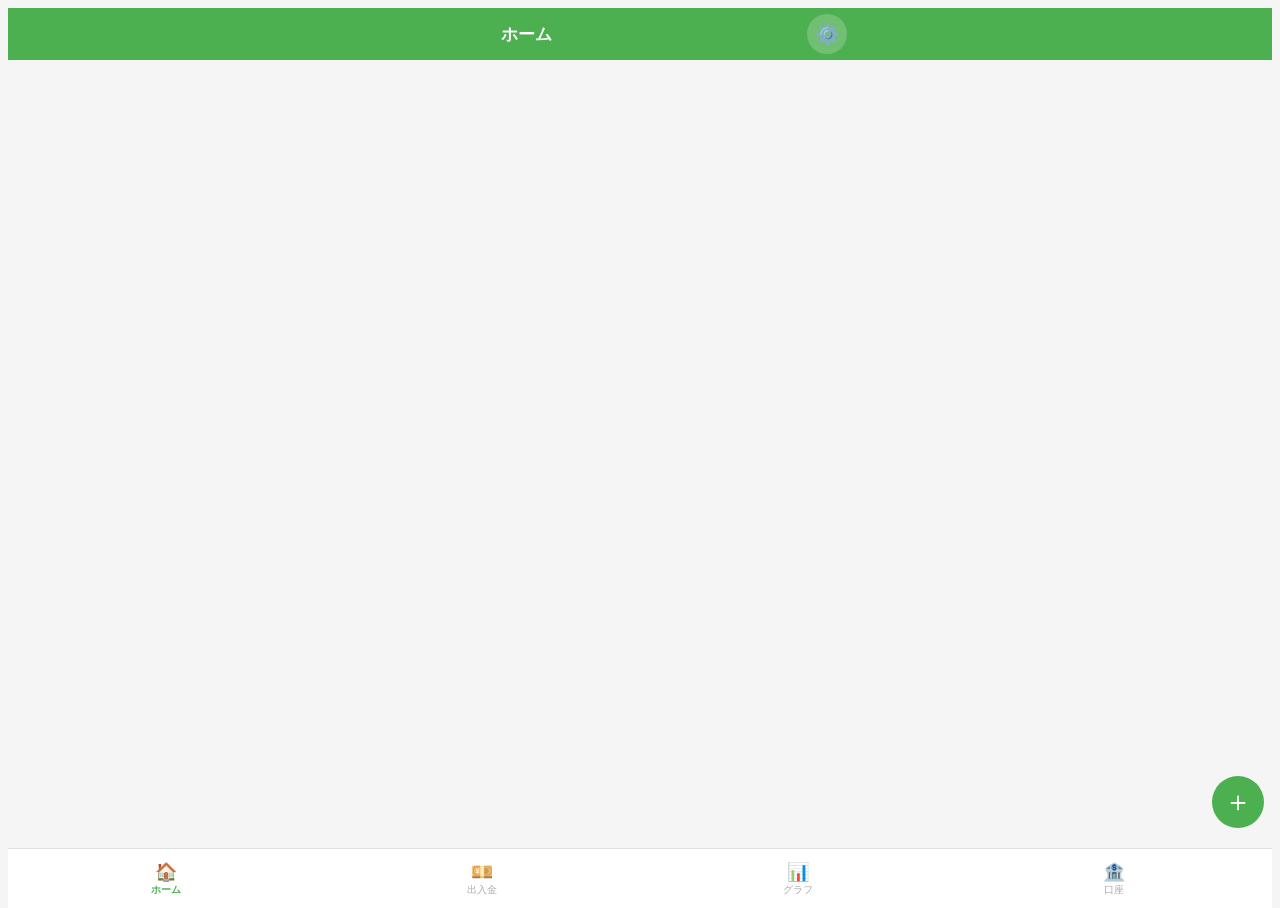
==== public/index.html @ 03a834d0 "Add files via upload" ====
<!DOCTYPE html>
<html lang="ja">
<head>
  <meta charset="UTF-8">
  <title>自分用家計簿</title>
  <!-- CSSを役割ごとに分割して読み込み -->
  <link rel="stylesheet" href="../src/styles/variables.css">
  <link rel="stylesheet" href="../src/styles/base.css">
  <link rel="stylesheet" href="../src/styles/components.css">
  <link rel="manifest" href="manifest.json">
  <meta name="theme-color" content="#4CAF50">
  <link rel="apple-touch-icon" href="icon.png">
  <meta name="viewport" content="width=device-width, initial-scale=1.0, maximum-scale=1.0, user-scalable=no">
</head>
<body>

  <!-- ========== スプラッシュ画面 ========== -->
  <div id="splashScreen">
    <span id="splashText">家計簿</span>
  </div>

  <!-- ========== ページラッパー ========== -->
  <div id="pageWrapper">

  <!-- ========== 上部バー ========== -->
  <header class="top-bar" id="topBar">
    <div class="top-bar-normal" id="topBarNormal">
      <button class="top-bar-btn" id="calendarShortcutBtn" style="display:none">🗓</button>
      <button class="top-bar-btn" id="calendarBackBtn" style="display:none">←</button>
      <div class="top-bar-month-nav" id="topBarMonthNav">
        <button class="top-bar-btn month-nav-btn" id="prevMonthBtn">◀</button>
        <span class="top-bar-title" id="monthLabel">2025年3月</span>
        <button class="top-bar-btn month-nav-btn" id="nextMonthBtn">▶</button>
      </div>
      <span class="top-bar-title top-bar-home-title" id="topBarHomeTitle" style="display:none">ホーム</span>
      <div class="top-bar-spacer" id="topBarSpacer" style="display:none"></div>
      <button class="top-bar-btn" id="openSettingsBtn">⚙️</button>
    </div>
    <div class="top-bar-settings hidden" id="topBarSettings">
      <button class="top-bar-btn" id="backBtn">←</button>
      <span class="top-bar-title" id="settingsBarTitle">設定</span>
      <div style="width:40px"></div>
    </div>
  </header>

  <!-- ========== 収支入力ポップアップ ========== -->
  <div id="addOverlay" class="overlay hidden"></div>
  <div id="addModal" class="modal hidden">
    <div class="modal-header">
      <span class="modal-title">収支を追加</span>
      <button class="modal-close" id="closeAddBtn">✕</button>
    </div>
    <div class="modal-body">
      <div class="type-toggle" id="addTypeToggle">
        <button class="type-toggle-btn active" data-value="expense">支出</button>
        <button class="type-toggle-btn" data-value="income">収入</button>
      </div>
      <input type="hidden" id="addTypeHidden" value="expense">

      <label class="field-label">日付</label>
      <input type="date" id="date">

      <label class="field-label">タイトル</label>
      <input type="text" id="memo" placeholder="例：スーパーで買い物、月給など">

      <label class="field-label">金額</label>
      <input type="number" id="amount" placeholder="例：1500">

      <label class="field-label">カテゴリ</label>
      <div class="category-selector" id="addCategorySelector">
        <div class="cat-select-row">
          <select id="addParentCat" class="cat-select-parent"></select>
          <select id="addChildCat"  class="cat-select-child"></select>
        </div>
      </div>

      <button id="addButton" class="btn-primary">追加する</button>
    </div>
  </div>

  <!-- ========== 収支編集ポップアップ ========== -->
  <div id="editOverlay" class="overlay hidden"></div>
  <div id="editModal" class="modal hidden">
    <div class="modal-header edit-modal-header">
      <button class="modal-delete-btn" id="deleteRecordBtn">🗑️ 削除</button>
      <span class="modal-title">収支を編集</span>
      <button class="modal-close" id="closeEditBtn">✕</button>
    </div>
    <div class="modal-body">
      <div class="type-toggle" id="editTypeToggle">
        <button class="type-toggle-btn active" data-value="expense">支出</button>
        <button class="type-toggle-btn" data-value="income">収入</button>
      </div>
      <input type="hidden" id="editType" value="expense">

      <label class="field-label">日付</label>
      <input type="date" id="editDate">

      <label class="field-label">タイトル</label>
      <input type="text" id="editMemo" placeholder="例：スーパーで買い物、月給など">

      <label class="field-label">金額</label>
      <input type="number" id="editAmount" placeholder="例：1500">

      <label class="field-label">カテゴリ</label>
      <div class="category-selector" id="editCategorySelector">
        <div class="cat-select-row">
          <select id="editParentCat" class="cat-select-parent"></select>
          <select id="editChildCat"  class="cat-select-child"></select>
        </div>
      </div>

      <button id="saveEditButton" class="btn-primary">保存する</button>
    </div>
  </div>

  <!-- ========== メイン画面群 ========== -->

  <!-- ホーム -->
  <div id="homeView" class="view active">
    <div id="homeBudgetCard" class="home-budget-card" style="display:none">
      <div class="home-budget-header">
        <span class="home-budget-title">今月の予算</span>
        <span class="home-budget-month" id="homeBudgetMonth"></span>
      </div>
      <div id="homeBudgetRows"></div>
    </div>
  </div>

  <!-- 出入金 -->
  <div id="transactionView" class="view">
    <input type="month" id="monthSelector" style="display:none">
    <ul id="list"></ul>
  </div>

  <!-- カレンダー -->
  <div id="calendarView" class="view">
    <div class="cal-header">
      <div class="cal-header-year-month" id="calYearMonth"></div>
      <div class="cal-header-range" id="calRange"></div>
    </div>
    <div class="week-header">
      <div>日</div><div>月</div><div>火</div><div>水</div>
      <div>木</div><div>金</div><div>土</div>
    </div>
    <div id="calendar"></div>
    <div class="cal-transaction-list" id="calTransactionList"></div>
  </div>

  <!-- 設定トップ -->
  <div id="settingsView" class="view">
    <ul class="settings-menu">
      <li class="settings-menu-item" id="goCategory">
        <span class="settings-menu-icon">🏷️</span>
        <span class="settings-menu-label">カテゴリ変更</span>
        <span class="settings-menu-arrow">›</span>
      </li>
      <li class="settings-menu-item" id="goTheme">
        <span class="settings-menu-icon">🎨</span>
        <span class="settings-menu-label">テーマカラー</span>
        <span class="settings-menu-arrow">›</span>
      </li>
      <li class="settings-menu-item" id="goPeriod">
        <span class="settings-menu-icon">📆</span>
        <span class="settings-menu-label">集計期間</span>
        <span class="settings-menu-arrow">›</span>
      </li>
      <li class="settings-menu-item" id="goVisibility">
        <span class="settings-menu-icon">👁️</span>
        <span class="settings-menu-label">表示 / 非表示</span>
        <span class="settings-menu-arrow">›</span>
      </li>
      <li class="settings-menu-item" id="goBudget">
        <span class="settings-menu-icon">💰</span>
        <span class="settings-menu-label">予算設定</span>
        <span class="settings-menu-arrow">›</span>
      </li>
      <li class="settings-menu-item" id="goApiKey">
        <span class="settings-menu-icon">🔑</span>
        <span class="settings-menu-label">Gemini APIキー</span>
        <span class="settings-menu-arrow">›</span>
      </li>
      <li class="settings-menu-item" id="goReset">
        <span class="settings-menu-icon">🗑️</span>
        <span class="settings-menu-label">データのリセット</span>
        <span class="settings-menu-arrow">›</span>
      </li>
    </ul>
  </div>

  <!-- カテゴリ設定（大分類一覧） -->
  <div id="categoryView" class="view">
    <p class="cat-view-desc">大分類をタップすると小分類を編集できます</p>
    <ul id="parentCategoryList" class="parent-category-list"></ul>
  </div>

  <!-- カテゴリ設定（小分類一覧） -->
  <div id="categoryDetailView" class="view">
    <ul id="childCategoryList" class="child-category-list"></ul>
  </div>

  <!-- 表示/非表示設定 -->
  <div id="visibilityView" class="view">
    <ul class="visibility-list">
      <li class="visibility-item">
        <span class="visibility-icon">🏦</span>
        <span class="visibility-label">口座</span>
        <label class="toggle-switch">
          <input type="checkbox" id="toggleAccount">
          <span class="toggle-slider"></span>
        </label>
      </li>
    </ul>
  </div>

  <!-- 予算設定 -->
  <div id="budgetView" class="view">
    <p style="font-size:13px;color:#666;margin:4px 0 12px;line-height:1.7;">
      カテゴリごとに月の支出予算を設定します。<br>
      80%を超えるとオレンジ、予算を超えると赤で表示されます。
    </p>
    <ul id="budgetList" class="budget-list"></ul>
  </div>

  <!-- 集計期間設定 -->
  <div id="periodView" class="view">
    <div class="period-card">
      <p class="period-desc">毎月の集計を開始する日を設定します。<br>例）25日に設定すると「2/25〜3/24」が3月分として集計されます。</p>
      <label class="field-label">集計開始日</label>
      <select id="periodStartDay"></select>
      <div class="period-preview" id="periodPreview"></div>
    </div>
  </div>

  <!-- テーマ設定 -->
  <div id="themeView" class="view">
    <p class="theme-desc">アプリのメインカラーを変更します</p>
    <h4 class="theme-section-title">プリセット</h4>
    <div class="color-presets" id="colorPresets"></div>
    <h4 class="theme-section-title">カスタムカラー</h4>
    <div class="custom-color-row">
      <input type="color" id="customColorPicker" value="#4caf50">
      <button id="applyCustomColor" class="btn-blue">このカラーを適用</button>
    </div>
    <div class="theme-preview">
      <p class="theme-preview-label">現在のカラー</p>
      <div id="themePreviewBar"></div>
    </div>
  </div>

  <!-- Gemini APIキー設定 -->
  <div id="apiKeyView" class="view">
    <div class="api-key-card">
      <p class="api-key-desc">
        レシート読み取りに使用する Google Gemini API のキーを設定します。<br>
        キーはこの端末のみに保存され、外部に送信されることはありません。
      </p>
      <label class="field-label">APIキー</label>
      <div class="api-key-input-wrap">
        <input type="password" id="geminiApiKeyInput" placeholder="AIza..." autocomplete="off">
        <button class="api-key-toggle" id="toggleApiKeyVisible" type="button">👁</button>
      </div>
      <button class="btn-primary" id="saveApiKeyBtn">保存する</button>
      <button class="btn-danger" id="deleteApiKeyBtn">キーを削除する</button>
      <div class="api-key-status" id="apiKeyStatus"></div>
      <div class="api-key-help">
        <p class="api-key-help-title">🔗 APIキーの取得方法</p>
        <ol class="api-key-help-list">
          <li><a href="https://aistudio.google.com/" target="_blank">Google AI Studio</a> にアクセス（Googleアカウントでログイン）</li>
          <li>左メニューの「Get API key」→「APIキーを作成」</li>
          <li>作成したキー（AIza...）をコピー</li>
          <li>ここに貼り付けて保存</li>
        </ol>
      </div>
    </div>
  </div>

  <!-- データのリセット -->
  <div id="resetView" class="view">
    <div class="reset-card">
      <p class="reset-desc">リセットしたい項目をオンにしてから「リセット実行」を押してください。<br>この操作は元に戻せません。</p>
      <ul class="reset-list">
        <li class="reset-item">
          <span class="reset-item-icon">🔄</span>
          <span class="reset-item-label">すべて</span>
          <label class="toggle-switch">
            <input type="checkbox" id="resetAll">
            <span class="toggle-slider"></span>
          </label>
        </li>
        <div class="reset-divider"></div>
        <li class="reset-item reset-item-sub">
          <span class="reset-item-icon">💴</span>
          <span class="reset-item-label">出入金</span>
          <label class="toggle-switch">
            <input type="checkbox" id="resetTransactions">
            <span class="toggle-slider"></span>
          </label>
        </li>
        <li class="reset-item reset-item-sub">
          <span class="reset-item-icon">🏦</span>
          <span class="reset-item-label">口座</span>
          <label class="toggle-switch">
            <input type="checkbox" id="resetAccounts">
            <span class="toggle-slider"></span>
          </label>
        </li>
        <li class="reset-item reset-item-sub">
          <span class="reset-item-icon">💰</span>
          <span class="reset-item-label">予算</span>
          <label class="toggle-switch">
            <input type="checkbox" id="resetBudgets">
            <span class="toggle-slider"></span>
          </label>
        </li>
        <li class="reset-item reset-item-sub">
          <span class="reset-item-icon">🏷️</span>
          <span class="reset-item-label">カテゴリ（デフォルトに戻す）</span>
          <label class="toggle-switch">
            <input type="checkbox" id="resetCategories">
            <span class="toggle-slider"></span>
          </label>
        </li>
      </ul>
      <button class="btn-danger reset-exec-btn" id="execResetBtn" disabled>リセット実行</button>
    </div>
  </div>

  <!-- グラフ -->
  <div id="graphView" class="view">
    <input type="month" id="graphMonthSelector" style="display:none">
    <div id="summary">
      <div class="summary-item income-item">
        <span class="summary-label">収入</span>
        <span class="summary-value">¥<span id="incomeTotal">0</span></span>
      </div>
      <div class="summary-item expense-item">
        <span class="summary-label">支出</span>
        <span class="summary-value">¥<span id="expenseTotal">0</span></span>
      </div>
      <div class="summary-item balance-item">
        <span class="summary-label">差額</span>
        <span class="summary-value">¥<span id="balance">0</span></span>
      </div>
    </div>
    <div class="graph-toggle-wrap">
      <div class="graph-toggle" id="graphToggle">
        <button class="graph-toggle-btn active" data-value="expense">支出</button>
        <button class="graph-toggle-btn" data-value="income">収入</button>
      </div>
    </div>
    <div class="chart-section" id="graphChartSection">
      <div class="chart-wrap">
        <canvas id="mainChart" width="220" height="220"></canvas>
        <div class="chart-total" id="mainChartTotal"></div>
      </div>
      <ul class="chart-legend" id="mainLegend"></ul>
    </div>
  </div>

  <!-- 口座 -->
  <div id="accountView" class="view">
    <ul id="accountList"></ul>
    <button class="btn-primary" id="openAddAccountBtn" style="margin-top:12px">＋ 口座を追加</button>
  </div>

  <!-- 口座追加・編集モーダル -->
  <div id="accountOverlay" class="overlay hidden"></div>
  <div id="accountModal" class="modal hidden">
    <div class="modal-header edit-modal-header">
      <button class="modal-delete-btn hidden" id="deleteAccountBtn">🗑️ 削除</button>
      <span class="modal-title" id="accountModalTitle">口座を追加</span>
      <button class="modal-close" id="closeAccountBtn">✕</button>
    </div>
    <div class="modal-body">
      <label class="field-label">口座名</label>
      <input type="text" id="accountName" placeholder="例：北見信用金庫">
      <label class="field-label">残高</label>
      <input type="number" id="accountBalance" placeholder="例：100000">
      <label class="field-label">メモ（任意）</label>
      <input type="text" id="accountMemo" placeholder="例：普通預金・給与口座">
      <button class="btn-primary" id="saveAccountBtn">保存する</button>
    </div>
  </div>

  <!-- ========== FABメニュー ========== -->
  <div id="fabOverlay" class="fab-overlay hidden"></div>
  <div class="fab-menu" id="fabMenu">
    <div class="fab-sub-item" id="fabCameraItem">
      <span class="fab-sub-label">レシートを読み取る</span>
      <button class="fab-sub-btn fab-camera" id="fabCameraBtn">📷</button>
    </div>
    <div class="fab-sub-item" id="fabManualItem">
      <span class="fab-sub-label">手動で入力</span>
      <button class="fab-sub-btn fab-manual" id="fabManualBtn">✏️</button>
    </div>
  </div>
  <button class="fab-add" id="openAddBtn">＋</button>
  <input type="file" id="receiptInput" accept="image/*" capture="environment" style="display:none">
  <div id="scanOverlay" class="scan-overlay hidden">
    <div class="scan-box">
      <div class="scan-spinner"></div>
      <p class="scan-text">レシートを読み取り中…</p>
    </div>
  </div>

  <!-- ========== 下部タブ ========== -->
  <nav class="tab-bar" id="tabBar">
    <button id="homeTab"        class="tab active">🏠<br><small>ホーム</small></button>
    <button id="transactionTab" class="tab">💴<br><small>出入金</small></button>
    <button id="graphTab"       class="tab">📊<br><small>グラフ</small></button>
    <button id="accountTab"     class="tab">🏦<br><small>口座</small></button>
  </nav>

  </div><!-- /#pageWrapper -->

  <!-- ========== バックジェスチャー用背景レイヤー ========== -->
  <div id="backLayer">
    <div id="backLayerDim"></div>
  </div>

  <!-- JS は ES Modules で読み込む -->
  <script type="module" src="../src/main.js"></script>
</body>
</html>
---- src/styles/variables.css ----
/* ===================================
   CSS変数（テーマカラー）
=================================== */
:root {
  --theme:      #4caf50;
  --theme-dark: #388e3c;
}
---- src/styles/base.css ----
/* ===================================
   リセット・ベース
=================================== */
* { box-sizing: border-box; }
html, body {
  height: 100%;
  overflow: hidden;
}
body {
  font-family: -apple-system, BlinkMacSystemFont, "Hiragino Sans", sans-serif;
  background: #f5f5f5;
}

/* ===================================
   ページラッパー
=================================== */
#pageWrapper {
  width: 100%;
  height: 100%;
  background: #f5f5f5;
  display: flex;
  flex-direction: column;
  overflow-y: auto;
  overflow-x: hidden;
}

/* ===================================
   フォーム共通
=================================== */
.field-label {
  display: block;
  font-size: 13px;
  color: #888;
  margin: 10px 0 4px;
}
input, select {
  width: 100%;
  height: 44px;
  font-size: 16px;
  padding: 8px 10px;
  border: 1px solid #e0e0e0;
  border-radius: 8px;
  background: #fafafa;
  margin: 2px 0;
  -webkit-appearance: none;
  appearance: none;
  touch-action: manipulation;
}
input:focus, select:focus {
  outline: none;
  border-color: var(--theme);
  background: #fff;
}

/* ===================================
   共通ボタン
=================================== */
.btn-primary {
  width: 100%;
  height: 48px;
  background: var(--theme);
  color: #fff;
  border: none;
  border-radius: 8px;
  font-size: 16px;
  font-weight: bold;
  cursor: pointer;
  margin-top: 16px;
  transition: background 0.15s;
}
.btn-primary:active { background: var(--theme-dark); }

.btn-blue {
  width: 100%;
  height: 44px;
  background: #2196f3;
  color: #fff;
  border: none;
  border-radius: 8px;
  font-size: 15px;
  cursor: pointer;
  margin-top: 6px;
}
.btn-blue:active { opacity: 0.8; }

.btn-danger {
  width: 100%;
  height: 44px;
  background: #fff;
  color: #e53935;
  border: 1.5px solid #e53935;
  border-radius: 8px;
  font-size: 15px;
  font-weight: bold;
  cursor: pointer;
  margin-top: 10px;
  transition: background 0.15s;
}
.btn-danger:active { background: #ffeaea; }

/* ===================================
   タブ切り替え（ビュー）
=================================== */
.view { display: none; }
.view.active {
  display: block;
  flex: 1;
  min-height: 0;
  width: 100%;
  padding-left: 12px;
  padding-right: 12px;
  padding-bottom: 16px;
}

/* 月スワイプアニメーション */
@keyframes slideOutLeft  { from { transform: translateX(0);    opacity: 1; } to { transform: translateX(-30%); opacity: 0; } }
@keyframes slideOutRight { from { transform: translateX(0);    opacity: 1; } to { transform: translateX(30%);  opacity: 0; } }
@keyframes slideInFromRight { from { transform: translateX(30%);  opacity: 0; } to { transform: translateX(0); opacity: 1; } }
@keyframes slideInFromLeft  { from { transform: translateX(-30%); opacity: 0; } to { transform: translateX(0); opacity: 1; } }
.view.slide-out-left  { animation: slideOutLeft    0.16s ease forwards; }
.view.slide-out-right { animation: slideOutRight   0.16s ease forwards; }
.view.slide-in-right  { animation: slideInFromRight 0.2s ease forwards; }
.view.slide-in-left   { animation: slideInFromLeft  0.2s ease forwards; }

/* ===================================
   トグルスイッチ（汎用）
=================================== */
.toggle-switch {
  position: relative;
  display: inline-block;
  width: 50px;
  height: 28px;
  flex-shrink: 0;
  margin: 0;
  padding: 0;
  cursor: pointer;
}
.toggle-switch input {
  opacity: 0;
  width: 0 !important;
  height: 0 !important;
  position: absolute;
  margin: 0;
  border: none;
  background: none;
}
.toggle-slider {
  position: absolute;
  inset: 0;
  background: #ccc;
  border-radius: 28px;
  transition: background 0.2s;
  cursor: pointer;
}
.toggle-slider::before {
  content: "";
  position: absolute;
  width: 22px;
  height: 22px;
  left: 3px;
  top: 3px;
  background: #fff;
  border-radius: 50%;
  transition: transform 0.2s;
}
.toggle-switch input:checked + .toggle-slider         { background: var(--theme); }
.toggle-switch input:checked + .toggle-slider::before { transform: translateX(22px); }

/* ===================================
   over-text（共通）
=================================== */
.over-text { color: #e53935; font-weight: bold; }

/* ===================================
   MFスタイル 収支リスト（共通）
=================================== */
.list-date-header {
  font-size: 12px;
  color: #888;
  font-weight: bold;
  padding: 8px 16px 5px;
  background: #f0f0f0;
  border-top: 1px solid #e0e0e0;
  border-bottom: 1px solid #e0e0e0;
}
.mf-record-row {
  display: flex;
  align-items: center;
  justify-content: space-between;
  gap: 8px;
  padding: 12px 16px;
  background: #fff;
  border-bottom: 1px solid #f0f0f0;
  cursor: pointer;
  transition: background 0.12s;
  width: 100%;
  box-sizing: border-box;
}
.mf-record-row:active { background: #f5f5f5; }
.mf-row-left {
  flex: 1;
  min-width: 0;
  display: flex;
  flex-direction: column;
  gap: 2px;
}
.mf-title {
  font-size: 14px;
  font-weight: bold;
  color: #222;
  overflow: hidden;
  text-overflow: ellipsis;
  white-space: nowrap;
}
.mf-cat-label {
  font-size: 11px;
  color: #aaa;
  overflow: hidden;
  text-overflow: ellipsis;
  white-space: nowrap;
}
.mf-amount { font-size: 14px; font-weight: bold; flex-shrink: 0; text-align: right; white-space: nowrap; }
.mf-amount-expense { color: #333; }
.mf-amount-income  { color: var(--theme); }
---- src/styles/components.css ----
/* ===================================
   スプラッシュ画面
=================================== */
#splashScreen {
  position: fixed;
  inset: 0;
  background: var(--theme);
  display: flex;
  align-items: center;
  justify-content: center;
  z-index: 9999;
  transition: opacity 0.5s ease, visibility 0.5s ease;
}
#splashScreen.fade-out { opacity: 0; visibility: hidden; }
#splashScreen.hidden   { display: none; }
#splashText {
  font-size: 36px;
  font-weight: bold;
  color: #fff;
  letter-spacing: 0.12em;
  font-family: -apple-system, BlinkMacSystemFont, "Hiragino Sans", sans-serif;
}
#splashScreen.dark-text #splashText { color: #222; }

/* ===================================
   バックジェスチャー用背景レイヤー
=================================== */
#backLayer {
  display: none;
  position: fixed;
  inset: 0;
  background: #f5f5f5;
  z-index: 0;
  overflow: hidden;
}
#backLayerDim {
  position: absolute;
  inset: 0;
  background: rgba(0,0,0,0.35);
  pointer-events: none;
  opacity: 0.35;
  z-index: 1;
}
body.back-gesture-active #backLayer { display: block; }
body.back-gesture-active #pageWrapper { position: relative; z-index: 1; }
.back-gesture-prev {
  display: block !important;
  position: absolute !important;
  inset: 52px 0 0 0 !important;
  width: 100% !important;
  height: calc(100% - 52px) !important;
  overflow-y: auto !important;
  overflow-x: hidden !important;
  padding: 0 !important;
  z-index: 0;
  pointer-events: none;
}

/* ===================================
   上部バー
=================================== */
.top-bar {
  position: sticky;
  top: 0;
  height: 52px;
  background: var(--theme);
  display: flex;
  align-items: center;
  justify-content: center;
  padding: 0;
  z-index: 100;
  flex-shrink: 0;
}
.top-bar-title {
  color: #fff;
  font-size: 17px;
  font-weight: bold;
  flex: 1;
  text-align: center;
}
.top-bar-btn {
  width: 40px !important;
  height: 40px !important;
  background: rgba(255,255,255,0.2);
  border: none;
  border-radius: 50%;
  color: #fff;
  font-size: 20px;
  cursor: pointer;
  display: flex;
  align-items: center;
  justify-content: center;
  padding: 0;
  margin: 0;
  transition: background 0.15s;
  flex-shrink: 0;
}
.top-bar-btn:active { background: rgba(255,255,255,0.4); }
.month-nav-btn {
  font-size: 14px !important;
  background: rgba(255,255,255,0.15) !important;
}
.top-bar-normal,
.top-bar-settings {
  display: flex;
  align-items: center;
  justify-content: space-between;
  width: 100%;
  max-width: 430px;
  padding: 0 8px;
}
.top-bar-settings.hidden,
.top-bar-normal.hidden { display: none; }
.top-bar-month-nav { display: flex; align-items: center; gap: 4px; flex: 1; }
.top-bar-home-title { flex: 1; text-align: center; }
.top-bar-spacer     { flex: 1; }

/* ===================================
   オーバーレイ
=================================== */
.overlay {
  position: fixed;
  inset: 0;
  background: rgba(0,0,0,0.45);
  z-index: 200;
  opacity: 0;
  transition: opacity 0.25s;
}
.overlay.show   { opacity: 1; }
.overlay.hidden { display: none; }

/* ===================================
   モーダル共通
=================================== */
.modal {
  position: fixed;
  bottom: 0;
  left: 0;
  right: 0;
  max-width: 430px;
  margin: 0 auto;
  background: #fff;
  border-radius: 16px 16px 0 0;
  z-index: 300;
  padding: 0 0 32px;
  transform: translateY(100%);
  transition: transform 0.25s ease;
}
.modal.show   { transform: translateY(0); }
.modal.hidden { display: none; }
.modal-header {
  display: flex;
  align-items: center;
  justify-content: space-between;
  padding: 16px 20px 12px;
  border-bottom: 1px solid #eee;
}
.modal-title { font-size: 16px; font-weight: bold; }
.modal-close {
  width: 32px !important;
  height: 32px !important;
  background: #f0f0f0;
  border: none;
  border-radius: 50%;
  font-size: 14px;
  cursor: pointer;
  display: flex;
  align-items: center;
  justify-content: center;
  padding: 0;
  margin: 0;
  color: #555;
}
.modal-body {
  padding: 12px 20px;
  max-height: 75vh;
  overflow-y: auto;
}
.edit-modal-header {
  display: grid;
  grid-template-columns: 1fr auto 1fr;
  align-items: center;
  padding: 14px 16px 12px;
  border-bottom: 1px solid #eee;
}
.edit-modal-header .modal-title  { text-align: center; grid-column: 2; }
.edit-modal-header .modal-close  { justify-self: end; grid-column: 3; }
.modal-delete-btn {
  grid-column: 1;
  justify-self: start;
  background: none;
  border: none;
  color: #e53935;
  font-size: 13px;
  cursor: pointer;
  padding: 4px 6px;
  border-radius: 6px;
  height: auto !important;
  width: auto !important;
  margin: 0;
  white-space: nowrap;
}
.modal-delete-btn:active { background: #ffeaea; }

/* ===================================
   種別トグル（支出／収入）
=================================== */
.type-toggle {
  display: flex;
  gap: 8px;
  margin-bottom: 8px;
}
.type-toggle-btn {
  flex: 1;
  height: 44px !important;
  width: auto !important;
  border: 2px solid #ddd;
  border-radius: 8px;
  background: #fafafa;
  font-size: 15px;
  font-weight: bold;
  color: #aaa;
  cursor: pointer;
  transition: all 0.15s;
  margin: 0;
  padding: 0;
}
.type-toggle-btn.active[data-value="expense"] {
  background: #ffe5e5;
  border-color: #c62828;
  color: #c62828;
}
.type-toggle-btn.active[data-value="income"] {
  background: #e8f5e9;
  border-color: var(--theme);
  color: var(--theme);
}

/* ===================================
   2段階カテゴリ選択
=================================== */
.cat-select-row { display: flex; gap: 8px; margin: 2px 0; }
.cat-select-parent { flex: 1.2; min-width: 0; }
.cat-select-child  { flex: 1;   min-width: 0; }

/* ===================================
   FABボタン
=================================== */
.fab-add {
  position: fixed;
  bottom: 72px;
  right: 16px;
  width: 52px !important;
  height: 52px !important;
  background: var(--theme);
  color: #fff;
  border: none;
  border-radius: 50%;
  font-size: 28px;
  line-height: 1;
  cursor: pointer;
  display: flex;
  align-items: center;
  justify-content: center;
  z-index: 150;
  padding: 0;
  margin: 0;
  transition: background 0.2s, transform 0.25s;
}
.fab-add.fab-open { transform: rotate(45deg); background: var(--theme-dark); }
.fab-add.hidden   { display: none; }
.fab-overlay {
  position: fixed;
  inset: 0;
  z-index: 140;
  background: rgba(0,0,0,0.3);
  opacity: 0;
  transition: opacity 0.2s;
}
.fab-overlay.show   { opacity: 1; }
.fab-overlay.hidden { display: none; }
.fab-menu {
  position: fixed;
  bottom: 136px;
  right: 16px;
  z-index: 150;
  display: flex;
  flex-direction: column;
  gap: 12px;
  align-items: flex-end;
  pointer-events: none;
}
.fab-sub-item {
  display: flex;
  align-items: center;
  gap: 10px;
  opacity: 0;
  transform: translateY(20px) scale(0.8);
  transition: opacity 0.2s, transform 0.2s;
}
.fab-menu.open .fab-sub-item { opacity: 1; transform: translateY(0) scale(1); pointer-events: auto; }
.fab-menu.open .fab-sub-item:nth-child(1) { transition-delay: 0.05s; }
.fab-menu.open .fab-sub-item:nth-child(2) { transition-delay: 0.0s;  }
.fab-sub-label {
  background: rgba(0,0,0,0.7);
  color: #fff;
  font-size: 13px;
  padding: 5px 10px;
  border-radius: 20px;
  white-space: nowrap;
}
.fab-sub-btn {
  width: 44px !important;
  height: 44px !important;
  border-radius: 50%;
  border: none;
  font-size: 20px;
  cursor: pointer;
  display: flex;
  align-items: center;
  justify-content: center;
  padding: 0;
  margin: 0;
  flex-shrink: 0;
  background: #fff;
}
.fab-sub-btn:active { transform: scale(0.92); }

/* スキャン中 */
.scan-overlay {
  position: fixed;
  inset: 0;
  background: rgba(0,0,0,0.6);
  z-index: 400;
  display: flex;
  align-items: center;
  justify-content: center;
}
.scan-overlay.hidden { display: none; }
.scan-box {
  background: #fff;
  border-radius: 12px;
  padding: 32px 28px;
  text-align: center;
  display: flex;
  flex-direction: column;
  align-items: center;
  gap: 16px;
}
.scan-spinner {
  width: 44px;
  height: 44px;
  border: 4px solid #eee;
  border-top-color: var(--theme);
  border-radius: 50%;
  animation: spin 0.8s linear infinite;
}
@keyframes spin { to { transform: rotate(360deg); } }
@keyframes fadeInOut {
  0%   { opacity: 0; transform: translateX(-50%) translateY(8px); }
  15%  { opacity: 1; transform: translateX(-50%) translateY(0); }
  75%  { opacity: 1; transform: translateX(-50%) translateY(0); }
  100% { opacity: 0; transform: translateX(-50%) translateY(4px); }
}
.scan-text { font-size: 15px; color: #444; margin: 0; font-weight: bold; }

/* ===================================
   下部タブバー
=================================== */
.tab-bar {
  position: sticky;
  bottom: 0;
  height: 60px;
  display: flex;
  border-top: 1px solid #e0e0e0;
  background: #fff;
  z-index: 100;
  margin-top: auto;
}
.tab-bar.hidden { display: none; }
.tab {
  flex: 1;
  border: none;
  background: none;
  font-size: 18px;
  line-height: 1.2;
  height: 60px !important;
  cursor: pointer;
  padding: 6px 0;
  color: #aaa;
  width: auto !important;
}
.tab small { font-size: 10px; display: block; }
.tab.active { color: var(--theme); font-weight: bold; }

/* ===================================
   設定メニュー
=================================== */
.settings-menu {
  list-style: none;
  padding: 0;
  margin: 0;
  background: #fff;
  border-top: 1px solid #e8e8e8;
}
.settings-menu-item {
  display: flex;
  align-items: center;
  background: #fff;
  padding: 16px 14px;
  cursor: pointer;
  gap: 12px;
  border-bottom: 1px solid #e8e8e8;
  transition: background 0.12s;
}
.settings-menu-item:active { background: #f5f5f5; }
.settings-menu-icon  { font-size: 22px; flex-shrink: 0; }
.settings-menu-label { font-size: 15px; font-weight: bold; color: #222; flex: 1; }
.settings-menu-arrow { font-size: 20px; color: #ccc; flex-shrink: 0; }

/* ===================================
   サマリーカード（グラフ画面）
=================================== */
#summary {
  display: flex;
  gap: 0;
  margin-bottom: 0;
  border-bottom: 1px solid #e8e8e8;
}
.summary-item {
  flex: 1;
  background: #fff;
  padding: 12px 6px;
  text-align: center;
  border-right: 1px solid #e8e8e8;
}
.summary-item:last-child { border-right: none; }
.summary-label { display: block; font-size: 11px; color: #888; margin-bottom: 4px; }
.summary-value { font-size: 15px; font-weight: bold; }
.income-item  .summary-value { color: var(--theme); }
.expense-item .summary-value { color: #c62828; }
.balance-item .summary-value { color: #333; }

/* ===================================
   カレンダー
=================================== */
.week-header,
#calendar { display: grid; grid-template-columns: repeat(7, 1fr); }
.week-header div {
  text-align: center;
  font-weight: bold;
  padding: 6px 0 4px;
  font-size: 12px;
  color: #666;
}
.day {
  border: 1px solid #e8e8e8;
  min-height: 64px;
  padding: 4px;
  font-size: 11px;
  cursor: pointer;
  background: #fff;
}
.day:active    { opacity: 0.7; }
.day .date     { font-weight: bold; font-size: 12px; margin-bottom: 2px; }
.day .income   { color: var(--theme); font-size: 10px; line-height: 1.3; }
.day .expense  { color: #c62828; font-size: 10px; line-height: 1.3; }
.expense-day   { background: #fff5f5; }
.income-day    { background: #f0fff3; }
.both          { background: #f3f0ff; }
.day.today     { border: 2px solid var(--theme); background: #f9fbe7; }
.day.today .date { color: var(--theme-dark); font-weight: bold; }
.cal-header {
  text-align: center;
  padding: 10px 0 8px;
  background: #fff;
  border-bottom: 1px solid #e8e8e8;
}
.cal-header-year-month { font-size: 17px; font-weight: bold; color: #222; line-height: 1.4; }
.cal-header-range { font-size: 12px; color: #888; margin-top: 2px; }
.cal-transaction-list { margin-top: 8px; }

/* ===================================
   ホーム・ビュー / 出入金 / カレンダー / 口座 / グラフ
   （左右paddingなし）
=================================== */
#homeView,
#transactionView,
#calendarView,
#accountView,
#graphView {
  padding-left: 0 !important;
  padding-right: 0 !important;
}
#accountView > ul,
#accountView > button {
  margin-left: 12px;
  margin-right: 12px;
}
#graphView .graph-toggle-wrap,
#graphView .chart-section {
  margin-left: 12px;
  margin-right: 12px;
}

/* ===================================
   ホーム：予算進捗カード
=================================== */
.home-budget-card {
  background: #fff;
  border-top: 1px solid #e8e8e8;
  border-bottom: 1px solid #e8e8e8;
  padding: 16px 16px 10px;
  margin: 0 0 8px;
}
.home-budget-header { display: flex; align-items: center; justify-content: space-between; margin-bottom: 14px; }
.home-budget-title  { font-size: 14px; font-weight: bold; color: #333; }
.home-budget-month  { font-size: 12px; color: #aaa; }
.home-budget-row    { margin-bottom: 14px; }
.home-budget-row:last-child { margin-bottom: 4px; }
.home-budget-row-top { display: flex; align-items: baseline; justify-content: space-between; margin-bottom: 5px; }
.home-budget-cat   { font-size: 13px; font-weight: bold; color: #222; }
.home-budget-amt   { font-size: 13px; font-weight: bold; color: #222; }
.home-budget-limit { font-size: 11px; color: #aaa; font-weight: normal; }
.home-budget-bar-wrap { height: 6px; background: #eee; border-radius: 3px; overflow: hidden; margin-bottom: 4px; }
.home-budget-bar   { height: 100%; border-radius: 3px; transition: width 0.4s ease; }
.home-budget-bar.ok   { background: var(--theme); }
.home-budget-bar.warn { background: #ff9800; }
.home-budget-bar.over { background: #e53935; }
.home-budget-row-foot { display: flex; justify-content: space-between; font-size: 11px; color: #aaa; }
.home-budget-remain { color: #aaa; }
.home-budget-pct    { color: #bbb; }

/* ===================================
   グラフ
=================================== */
.chart-section {
  background: #fff;
  border-top: 1px solid #e8e8e8;
  border-bottom: 1px solid #e8e8e8;
  padding: 16px;
  margin-bottom: 8px;
}
.chart-wrap {
  position: relative;
  display: flex;
  justify-content: center;
  align-items: center;
  margin-bottom: 16px;
}
#mainChart {
  display: block;
  width: 220px !important;
  height: 220px !important;
  border: none;
  background: transparent;
  padding: 0;
  margin: 0;
}
.chart-total {
  position: absolute;
  font-size: 14px;
  font-weight: bold;
  color: #333;
  text-align: center;
  pointer-events: none;
}
.chart-legend { list-style: none; padding: 0; margin: 0; }
.legend-item {
  display: flex;
  align-items: center;
  gap: 8px;
  padding: 6px 0;
  border-bottom: 1px solid #f5f5f5;
  font-size: 13px;
}
.legend-dot    { width: 12px; height: 12px; border-radius: 50%; flex-shrink: 0; }
.legend-name   { flex: 1; color: #333; overflow: hidden; text-overflow: ellipsis; white-space: nowrap; }
.legend-pct    { color: #888; font-size: 12px; flex-shrink: 0; }
.legend-amount { font-weight: bold; color: #333; flex-shrink: 0; text-align: right; min-width: 72px; }
.graph-toggle-wrap { display: flex; justify-content: center; margin: 8px 12px 0; }
.graph-toggle { display: flex; border-bottom: 2px solid var(--theme); width: 100%; }
.graph-toggle-btn {
  flex: 1;
  height: 40px;
  border: none;
  background: #fff;
  font-size: 15px;
  font-weight: bold;
  color: #aaa;
  cursor: pointer;
  transition: color 0.15s;
  padding: 0;
  margin: 0;
  border-bottom: 3px solid transparent;
  margin-bottom: -2px;
}
.graph-toggle-btn.active { color: var(--theme); border-bottom-color: var(--theme); }

/* ===================================
   口座
=================================== */
.account-li {
  display: flex;
  align-items: center;
  background: #fff;
  border-bottom: 1px solid #e8e8e8;
  padding: 14px 12px;
  gap: 10px;
}
.account-li:first-child { border-top: 1px solid #e8e8e8; }
.account-info { flex: 1; min-width: 0; display: flex; flex-direction: column; gap: 2px; }
.account-name { font-size: 15px; font-weight: bold; color: #222; overflow: hidden; text-overflow: ellipsis; white-space: nowrap; }
.account-memo { font-size: 12px; color: #999; }
.account-balance-wrap { flex-shrink: 0; }
.account-balance {
  font-size: 17px;
  font-weight: bold;
  color: var(--theme);
  cursor: pointer;
  padding: 4px 6px;
  border-radius: 6px;
  display: block;
  text-align: right;
  min-width: 100px;
}
.account-balance:active { background: #f0f0f0; }
.account-balance-input {
  font-size: 16px !important;
  font-weight: bold;
  color: var(--theme);
  width: 110px !important;
  height: 36px !important;
  text-align: right;
  border: 2px solid var(--theme) !important;
  border-radius: 6px;
  padding: 4px 6px !important;
  background: #fff !important;
  touch-action: manipulation;
}
.account-edit-btn {
  flex-shrink: 0;
  background: #f0f0f0;
  border: none;
  border-radius: 6px;
  font-size: 13px;
  color: #555;
  cursor: pointer;
  padding: 6px 10px;
  height: auto !important;
  width: auto !important;
  margin: 0;
}
.account-edit-btn:active { background: #e0e0e0; }

/* ===================================
   カテゴリ設定
=================================== */
.cat-view-desc { font-size: 13px; color: #888; margin: 8px 0 0; padding: 8px 4px; }
.parent-category-list { list-style: none; padding: 0; margin: 0; background: #fff; border-top: 1px solid #e8e8e8; }
.parent-category-item {
  display: flex; align-items: center; background: #fff;
  padding: 15px 14px; cursor: pointer; gap: 12px;
  border-bottom: 1px solid #e8e8e8; transition: background 0.12s;
}
.parent-category-item:active { background: #f5f5f5; }
.parent-cat-icon  { font-size: 22px; flex-shrink: 0; width: 28px; text-align: center; }
.parent-cat-name  { font-size: 15px; font-weight: bold; color: #222; flex: 1; }
.parent-cat-count { font-size: 12px; color: #aaa; flex-shrink: 0; }
.parent-cat-arrow { font-size: 20px; color: #ccc; flex-shrink: 0; }

.child-category-list { list-style: none; padding: 0; margin: 0; }
.child-cat-section-header {
  display: flex; align-items: center; justify-content: space-between;
  padding: 10px 4px 6px; margin-bottom: 4px;
}
.child-cat-section-title { font-size: 13px; font-weight: bold; color: #888; }
.child-cat-add-btn {
  width: 32px !important; height: 32px !important;
  border-radius: 50%; border: none; background: var(--theme); color: #fff;
  font-size: 20px; line-height: 1; cursor: pointer;
  display: flex; align-items: center; justify-content: center;
  padding: 0; margin: 0; transition: background 0.15s;
}
.child-cat-add-btn:active { background: var(--theme-dark); }
.child-cat-empty { font-size: 13px; color: #bbb; padding: 16px 8px; text-align: center; }
.child-category-item {
  display: flex; align-items: center; background: #fff;
  border-bottom: 1px solid #e8e8e8; padding: 14px 14px; gap: 12px;
}
.child-category-item:first-of-type { border-top: 1px solid #e8e8e8; }
.child-cat-name {
  flex: 1; font-size: 15px; color: #222; cursor: pointer;
  padding: 4px 6px; border-radius: 6px; transition: background 0.12s;
}
.child-cat-name:active { background: #f0f0f0; }
.child-cat-edit-input {
  flex: 1; font-size: 16px !important; height: 36px !important; width: auto !important;
  border: 1.5px solid var(--theme) !important; border-radius: 6px;
  padding: 4px 8px !important; background: #fff !important; margin: 0 !important;
  touch-action: manipulation;
}
.child-cat-del-btn {
  flex-shrink: 0; background: none; border: 1px solid #e0e0e0; border-radius: 6px;
  font-size: 12px; color: #e53935; cursor: pointer; padding: 4px 10px;
  height: auto !important; width: auto !important; margin: 0; transition: background 0.12s;
}
.child-cat-del-btn:active { background: #ffeaea; }

/* ===================================
   集計期間設定
=================================== */
.period-card {
  background: #fff; border-top: 1px solid #e8e8e8; border-bottom: 1px solid #e8e8e8;
  padding: 20px 16px; margin-top: 8px;
}
.period-desc { font-size: 13px; color: #666; line-height: 1.7; margin: 0 0 16px; }
.period-preview {
  margin-top: 14px; padding: 12px 14px; background: #f5f5f5;
  border-radius: 8px; font-size: 13px; color: #444; font-weight: bold;
  text-align: center; line-height: 1.6;
}

/* ===================================
   テーマカラー設定
=================================== */
.theme-desc          { font-size: 13px; color: #666; margin: 0 0 16px; }
.theme-section-title { font-size: 13px; font-weight: bold; color: #444; margin: 0 0 10px; }
.color-presets { display: grid; grid-template-columns: repeat(4, 1fr); gap: 10px; margin-bottom: 20px; }
.color-swatch {
  width: 100% !important; height: 60px !important;
  border: 3px solid transparent; border-radius: 8px; cursor: pointer;
  display: flex; flex-direction: column; align-items: center; justify-content: center;
  gap: 2px; transition: border-color 0.15s, transform 0.1s; margin: 0; padding: 0;
}
.color-swatch:active   { transform: scale(0.95); }
.color-swatch.selected { border-color: #fff; outline: 3px solid #333; }
.swatch-check  { color: #fff; font-size: 16px; font-weight: bold; opacity: 0; line-height: 1; }
.color-swatch.selected .swatch-check { opacity: 1; }
.swatch-label  { color: #fff; font-size: 10px; font-weight: bold; text-shadow: 0 1px 2px rgba(0,0,0,0.4); line-height: 1; }
.custom-color-row { display: flex; gap: 10px; align-items: center; margin-bottom: 20px; }
.custom-color-row input[type="color"] {
  width: 56px !important; height: 44px !important; padding: 2px; border-radius: 8px; cursor: pointer; flex-shrink: 0;
}
.custom-color-row .btn-blue { flex: 1; margin: 0; }
.theme-preview { border: 1px solid #e8e8e8; border-radius: 8px; overflow: hidden; }
.theme-preview-label { font-size: 12px; color: #888; padding: 8px 12px 4px; margin: 0; }
#themePreviewBar { height: 40px; transition: background 0.3s; margin: 4px 12px 12px; border-radius: 6px; }

/* ===================================
   予算設定
=================================== */
.budget-list { list-style: none; padding: 0; margin: 0; }
.budget-item { background: #fff; border-bottom: 1px solid #e8e8e8; padding: 12px 14px; }
.budget-item:first-child { border-top: 1px solid #e8e8e8; }
.budget-item-top { display: flex; align-items: center; justify-content: space-between; margin-bottom: 8px; }
.budget-item-parent { font-size: 11px; color: #aaa; display: block; margin-bottom: 2px; }
.budget-item-name   { font-size: 14px; font-weight: bold; color: #222; }
.budget-item-input-wrap { display: flex; align-items: center; gap: 4px; flex-shrink: 0; }
.budget-item-input-wrap span { font-size: 14px; color: #555; }
.budget-input {
  width: 110px !important; height: 36px !important; font-size: 16px !important;
  text-align: right; padding: 4px 8px !important; margin: 0 !important;
  border: 1px solid #e0e0e0; border-radius: 6px; touch-action: manipulation;
}
.budget-input:focus { border-color: var(--theme); }
.budget-bar-wrap { height: 6px; background: #eee; border-radius: 3px; overflow: hidden; }
.budget-bar      { height: 100%; border-radius: 3px; transition: width 0.4s ease; }
.budget-bar.ok   { background: var(--theme); }
.budget-bar.warn { background: #ff9800; }
.budget-bar.over { background: #e53935; }
.budget-bar-info { display: flex; justify-content: space-between; font-size: 11px; color: #888; margin-top: 5px; }

/* ===================================
   Gemini APIキー設定
=================================== */
.api-key-card {
  background: #fff; border-top: 1px solid #e8e8e8; border-bottom: 1px solid #e8e8e8;
  padding: 20px 16px; margin-top: 8px;
}
.api-key-desc { font-size: 13px; color: #666; line-height: 1.7; margin: 0 0 16px; }
.api-key-input-wrap { display: flex; align-items: center; gap: 8px; margin-bottom: 4px; }
.api-key-input-wrap input { flex: 1; margin: 0; font-family: monospace; letter-spacing: 0.04em; }
.api-key-toggle {
  width: 44px !important; height: 44px !important; flex-shrink: 0;
  border: 1px solid #e0e0e0; border-radius: 8px; background: #fafafa;
  font-size: 18px; cursor: pointer; display: flex; align-items: center; justify-content: center;
  padding: 0; margin: 0;
}
.api-key-toggle:active { background: #efefef; }
.api-key-status { font-size: 13px; margin-top: 14px; padding: 10px 12px; border-radius: 6px; line-height: 1.5; }
.api-key-status-ok   { background: #e8f5e9; color: #2e7d32; }
.api-key-status-warn { background: #fff8e1; color: #f57f17; }
.api-key-help { margin-top: 20px; background: #f5f5f5; border-radius: 8px; padding: 14px 14px 12px; }
.api-key-help-title { font-size: 13px; font-weight: bold; color: #444; margin: 0 0 10px; }
.api-key-help-list { margin: 0; padding-left: 18px; font-size: 13px; color: #555; line-height: 1.9; }
.api-key-help-list a { color: var(--theme); text-decoration: none; }
.api-key-help-list a:active { opacity: 0.7; }

/* ===================================
   リセット
=================================== */
.reset-card {
  background: #fff; border-top: 1px solid #e8e8e8; border-bottom: 1px solid #e8e8e8;
  padding: 20px 16px; margin-top: 8px;
}
.reset-desc { font-size: 13px; color: #666; line-height: 1.7; margin: 0 0 20px; }
.reset-list {
  list-style: none; padding: 0; margin: 0 0 20px;
  border: 1px solid #e8e8e8; border-radius: 8px; overflow: hidden;
}
.reset-item { display: flex; align-items: center; background: #fff; padding: 16px 14px; gap: 12px; }
.reset-item + .reset-item { border-top: 1px solid #f0f0f0; }
.reset-item-sub   { padding-left: 20px; background: #fafafa; }
.reset-item-icon  { font-size: 20px; flex-shrink: 0; }
.reset-item-label { font-size: 15px; font-weight: bold; color: #222; flex: 1; }
.reset-divider    { height: 1px; background: #e0e0e0; margin: 0; }
.reset-exec-btn   { margin-top: 0; }
.reset-exec-btn:disabled { opacity: 0.35; pointer-events: none; }

/* ===================================
   表示 / 非表示設定
=================================== */
.visibility-list { list-style: none; padding: 0; margin: 0; background: #fff; border-top: 1px solid #e8e8e8; }
.visibility-item { display: flex; align-items: center; background: #fff; padding: 16px 14px; gap: 12px; border-bottom: 1px solid #e8e8e8; }
.visibility-icon  { font-size: 22px; flex-shrink: 0; }
.visibility-label { font-size: 15px; font-weight: bold; color: #222; flex: 1; }
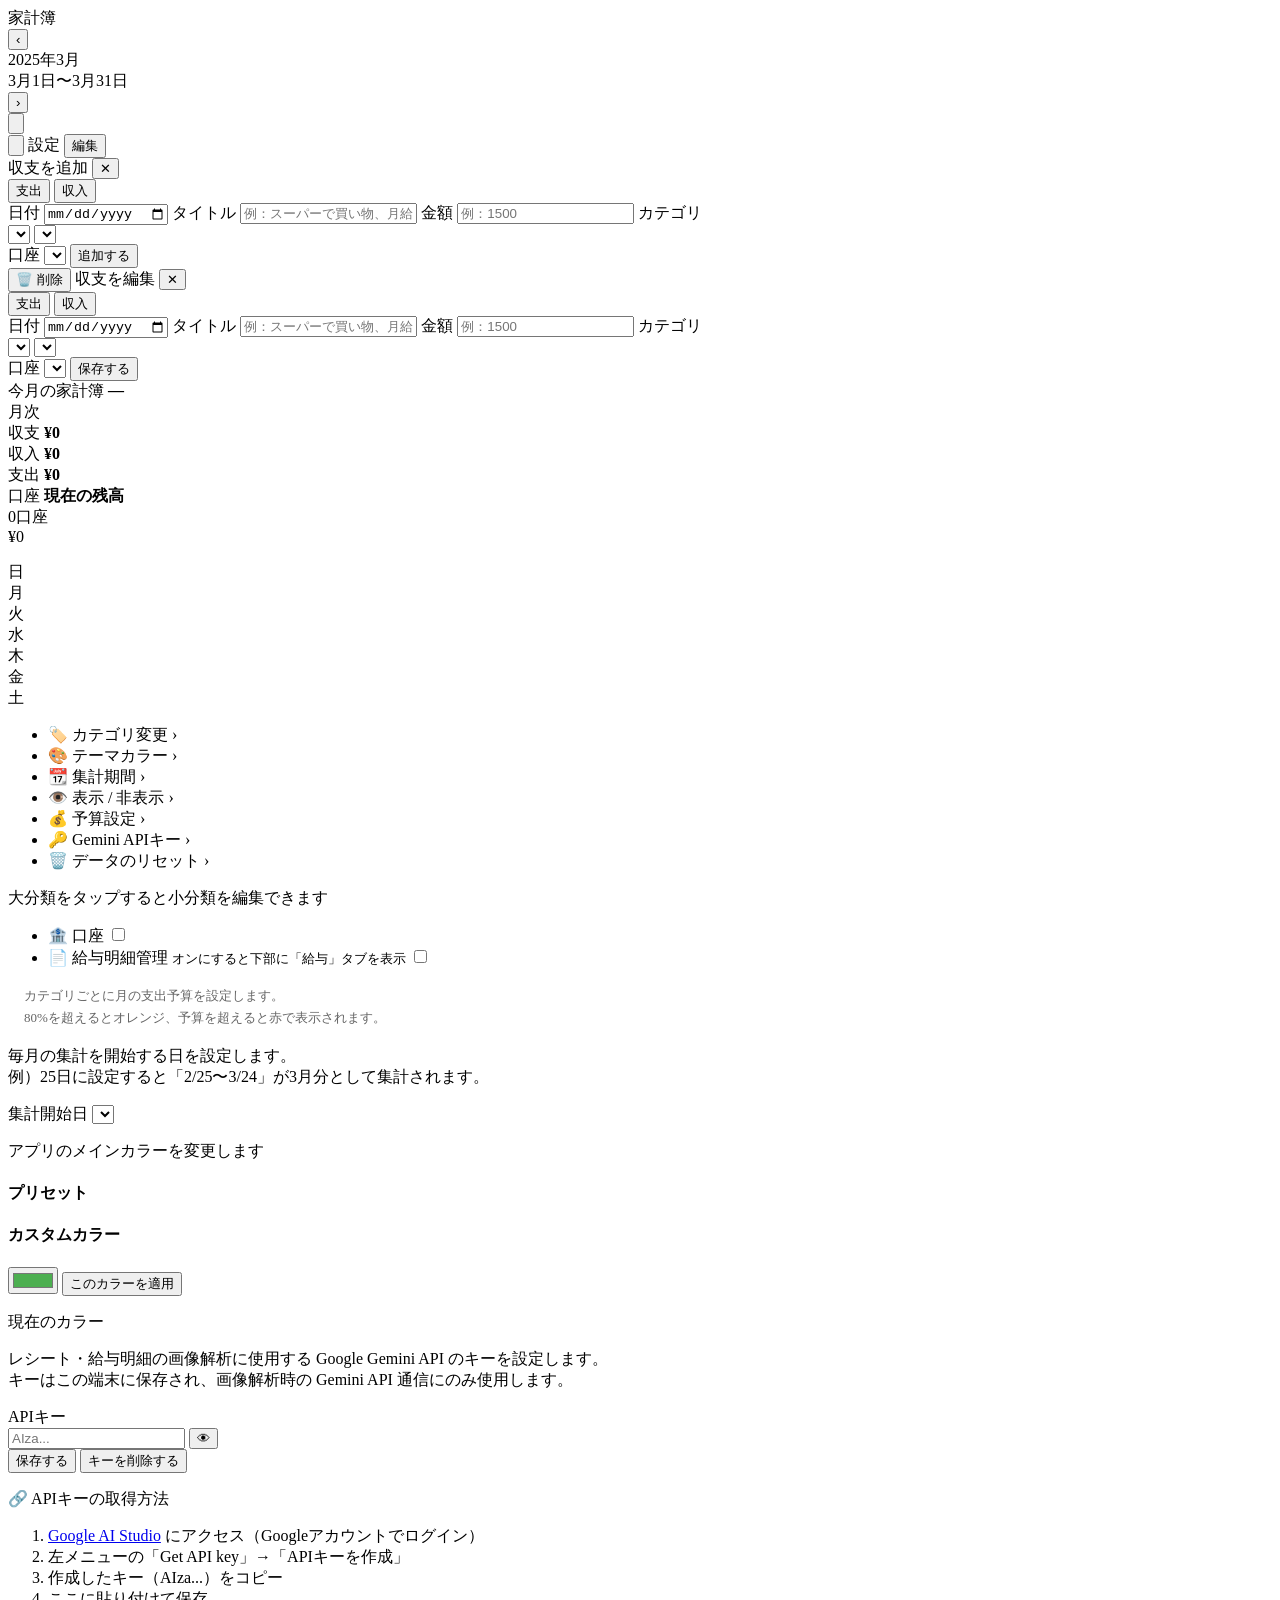
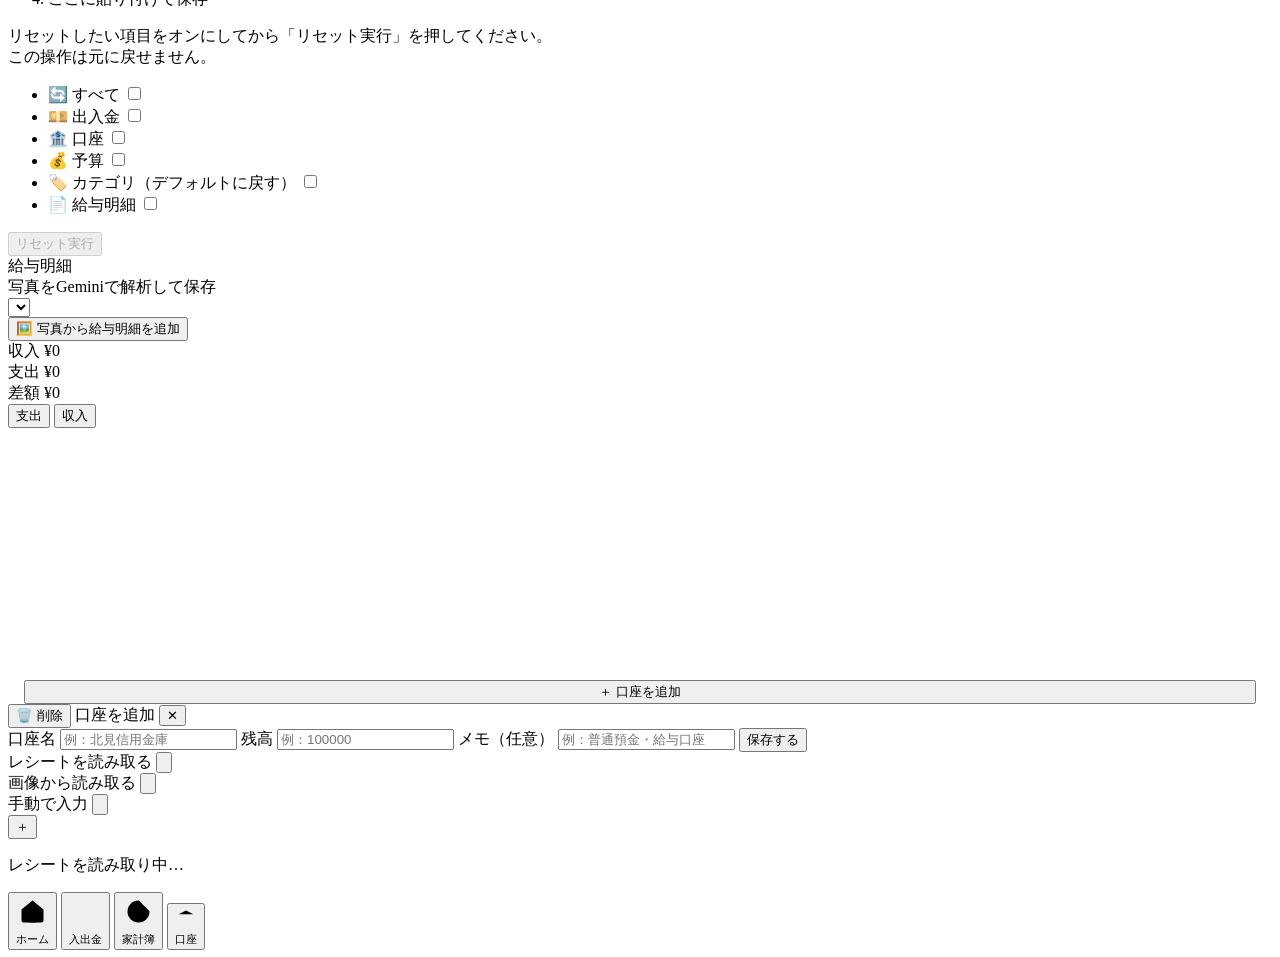
==== commit da5e148f: "Add files via upload" ====
--- a/public/index.html
+++ b/public/index.html
@@ -3,14 +3,28 @@
 <head>
   <meta charset="UTF-8">
   <title>自分用家計簿</title>
+  <!--
+    CSSより先にインラインスクリプトを実行。
+    localStorageのテーマカラーをCSS変数とmeta theme-colorに即時反映することで、
+    スプラッシュ画面がデフォルトの緑で一瞬表示されるちらつきを防ぐ。
+  -->
+  <script>
+    (function() {
+      var c = localStorage.getItem("themeColor") || "#4caf50";
+      // CSS変数を即時上書き（variables.cssより先に実行されるため確実に効く）
+      document.documentElement.style.setProperty("--theme", c);
+      // ステータスバーの色も設定（metaタグはまだないのでdocument.writeで埋め込む）
+      document.write('<meta name="theme-color" content="' + c + '">');
+    })();
+  </script>
   <!-- CSSを役割ごとに分割して読み込み -->
-  <link rel="stylesheet" href="../src/styles/variables.css">
-  <link rel="stylesheet" href="../src/styles/base.css">
-  <link rel="stylesheet" href="../src/styles/components.css">
+  <link rel="stylesheet" href="./src/styles/variables.css">
+  <link rel="stylesheet" href="./src/styles/base.css">
+  <link rel="stylesheet" href="./src/styles/components.css">
   <link rel="manifest" href="manifest.json">
-  <meta name="theme-color" content="#4CAF50">
-  <link rel="apple-touch-icon" href="icon.png">
-  <meta name="viewport" content="width=device-width, initial-scale=1.0, maximum-scale=1.0, user-scalable=no">
+  <link rel="icon" type="image/svg+xml" href="icon.svg?v=purse-1">
+  <link rel="apple-touch-icon" sizes="180x180" href="icon.png?v=purse-1">
+  <meta name="viewport" content="width=device-width, initial-scale=1.0, maximum-scale=1.0, user-scalable=no, viewport-fit=cover">
 </head>
 <body>
 
@@ -18,30 +32,46 @@
   <div id="splashScreen">
     <span id="splashText">家計簿</span>
   </div>
+  <script>
+    // ES Moduleの読み込みに失敗してもスプラッシュだけが永久に残らないための安全策。
+    window.__splashSafetyTimer = setTimeout(function () {
+      var splash = document.getElementById("splashScreen");
+      if (!splash) return;
+      splash.classList.add("fade-out");
+      setTimeout(function () { splash.classList.add("hidden"); }, 700);
+    }, 2500);
+  </script>
+
+  <!-- ========== 上部バー（pageWrapper外・fixed） ========== -->
+  <header class="top-bar" id="topBar">
+    <div class="top-bar-normal" id="topBarNormal">
+      <button class="top-bar-btn graph-side-btn" id="graphLeftBtn" style="display:none" aria-label="設定を開く"><svg viewBox="0 0 24 24" aria-hidden="true"><circle cx="12" cy="8" r="3.4"></circle><path d="M5.5 19c.7-3.4 3-5.2 6.5-5.2s5.8 1.8 6.5 5.2"></path></svg></button>
+      <button class="top-bar-btn" id="calendarShortcutBtn" style="display:none" aria-label="カレンダー"><svg viewBox="0 0 24 24" aria-hidden="true"><rect x="4" y="5.5" width="16" height="14" rx="2"></rect><path d="M8 3.5v4M16 3.5v4M4 9.5h16"></path></svg></button>
+      <button class="top-bar-btn" id="calendarBackBtn" style="display:none" aria-label="戻る"><svg viewBox="0 0 24 24" aria-hidden="true"><path d="m15 5-7 7 7 7"></path></svg></button>
+      <!-- ホーム画面：共有ボタン（左右対称のため同幅） -->
+      <button class="top-bar-btn" id="shareReportBtn" style="display:none;" aria-label="共有"><svg viewBox="0 0 24 24" aria-hidden="true"><path d="M12 15V4"></path><path d="m8 8 4-4 4 4"></path><path d="M6 12v7h12v-7"></path></svg></button>
+      <div class="top-bar-month-nav" id="topBarMonthNav">
+        <button class="top-bar-btn month-nav-btn" id="prevMonthBtn" aria-label="前の月へ">‹</button>
+        <div class="top-bar-month-copy">
+          <div class="top-bar-month-title" id="monthLabel">2025年3月</div>
+          <div class="top-bar-month-range" id="monthRangeLabel">3月1日〜3月31日</div>
+        </div>
+        <button class="top-bar-btn month-nav-btn" id="nextMonthBtn" aria-label="次の月へ">›</button>
+      </div>
+      <span class="top-bar-title top-bar-home-title" id="topBarHomeTitle" style="display:none">ホーム</span>
+      <div class="top-bar-spacer" id="topBarSpacer" style="display:none"></div>
+      <button class="top-bar-btn graph-side-btn" id="graphRightBtn" style="display:none" aria-label="カレンダーを開く"><svg viewBox="0 0 24 24" aria-hidden="true"><rect x="4" y="5.5" width="16" height="14" rx="2"></rect><path d="M8 3.5v4M16 3.5v4M4 9.5h16"></path><path d="M8 13h3M13 13h3M8 16h3"></path></svg></button>
+      <button class="top-bar-btn" id="openSettingsBtn" aria-label="設定"><svg viewBox="0 0 24 24" aria-hidden="true"><circle cx="12" cy="12" r="3"></circle><path d="M12 3v2M12 19v2M3 12h2M19 12h2M5.6 5.6 7 7M17 17l1.4 1.4M18.4 5.6 17 7M7 17l-1.4 1.4"></path></svg></button>
+    </div>
+    <div class="top-bar-settings hidden" id="topBarSettings">
+      <button class="top-bar-btn" id="backBtn" aria-label="戻る"><svg viewBox="0 0 24 24" aria-hidden="true"><path d="m15 5-7 7 7 7"></path></svg></button>
+      <span class="top-bar-title" id="settingsBarTitle">設定</span>
+      <button class="top-bar-edit-btn hidden" id="topBarEditBtn">編集</button>
+    </div>
+  </header>
 
   <!-- ========== ページラッパー ========== -->
   <div id="pageWrapper">
-
-  <!-- ========== 上部バー ========== -->
-  <header class="top-bar" id="topBar">
-    <div class="top-bar-normal" id="topBarNormal">
-      <button class="top-bar-btn" id="calendarShortcutBtn" style="display:none">🗓</button>
-      <button class="top-bar-btn" id="calendarBackBtn" style="display:none">←</button>
-      <div class="top-bar-month-nav" id="topBarMonthNav">
-        <button class="top-bar-btn month-nav-btn" id="prevMonthBtn">◀</button>
-        <span class="top-bar-title" id="monthLabel">2025年3月</span>
-        <button class="top-bar-btn month-nav-btn" id="nextMonthBtn">▶</button>
-      </div>
-      <span class="top-bar-title top-bar-home-title" id="topBarHomeTitle" style="display:none">ホーム</span>
-      <div class="top-bar-spacer" id="topBarSpacer" style="display:none"></div>
-      <button class="top-bar-btn" id="openSettingsBtn">⚙️</button>
-    </div>
-    <div class="top-bar-settings hidden" id="topBarSettings">
-      <button class="top-bar-btn" id="backBtn">←</button>
-      <span class="top-bar-title" id="settingsBarTitle">設定</span>
-      <div style="width:40px"></div>
-    </div>
-  </header>
 
   <!-- ========== 収支入力ポップアップ ========== -->
   <div id="addOverlay" class="overlay hidden"></div>
@@ -73,6 +103,9 @@
           <select id="addChildCat"  class="cat-select-child"></select>
         </div>
       </div>
+
+      <label class="field-label">口座</label>
+      <select id="addAccount"></select>
 
       <button id="addButton" class="btn-primary">追加する</button>
     </div>
@@ -101,6 +134,7 @@
 
       <label class="field-label">金額</label>
       <input type="number" id="editAmount" placeholder="例：1500">
+      <p id="editTaxBreakdown" class="receipt-tax-note" aria-live="polite" hidden></p>
 
       <label class="field-label">カテゴリ</label>
       <div class="category-selector" id="editCategorySelector">
@@ -110,6 +144,9 @@
         </div>
       </div>
 
+      <label class="field-label">口座</label>
+      <select id="editAccount"></select>
+
       <button id="saveEditButton" class="btn-primary">保存する</button>
     </div>
   </div>
@@ -118,6 +155,43 @@
 
   <!-- ホーム -->
   <div id="homeView" class="view active">
+    <div class="home-dashboard">
+      <section class="mf-dashboard-card home-household-card">
+        <div class="mf-dashboard-head">
+          <div>
+            <span class="mf-dashboard-kicker">今月の家計簿</span>
+            <strong id="homePeriodLabel" class="mf-dashboard-title">—</strong>
+          </div>
+          <span class="mf-dashboard-badge">月次</span>
+        </div>
+        <div class="home-balance-main">
+          <span>収支</span>
+          <strong id="homeBalanceTotal">¥0</strong>
+        </div>
+        <div class="home-stat-grid">
+          <div class="home-stat-item">
+            <span>収入</span>
+            <strong id="homeIncomeTotal">¥0</strong>
+          </div>
+          <div class="home-stat-item">
+            <span>支出</span>
+            <strong id="homeExpenseTotal">¥0</strong>
+          </div>
+        </div>
+      </section>
+
+      <section class="mf-dashboard-card home-assets-card">
+        <div class="mf-dashboard-head">
+          <div>
+            <span class="mf-dashboard-kicker">口座</span>
+            <strong class="mf-dashboard-title">現在の残高</strong>
+          </div>
+          <span id="homeAccountCount" class="mf-dashboard-meta">0口座</span>
+        </div>
+        <div class="home-assets-total" id="homeAccountTotal">¥0</div>
+      </section>
+    </div>
+
     <div id="homeBudgetCard" class="home-budget-card" style="display:none">
       <div class="home-budget-header">
         <span class="home-budget-title">今月の予算</span>
@@ -210,12 +284,23 @@
           <span class="toggle-slider"></span>
         </label>
       </li>
+      <li class="visibility-item">
+        <span class="visibility-icon">📄</span>
+        <span class="visibility-label">
+          給与明細管理
+          <small class="visibility-sub-label">オンにすると下部に「給与」タブを表示</small>
+        </span>
+        <label class="toggle-switch">
+          <input type="checkbox" id="togglePayroll">
+          <span class="toggle-slider"></span>
+        </label>
+      </li>
     </ul>
   </div>
 
   <!-- 予算設定 -->
   <div id="budgetView" class="view">
-    <p style="font-size:13px;color:#666;margin:4px 0 12px;line-height:1.7;">
+    <p style="font-size:13px;color:#666;margin:4px 16px 12px;line-height:1.7;">
       カテゴリごとに月の支出予算を設定します。<br>
       80%を超えるとオレンジ、予算を超えると赤で表示されます。
     </p>
@@ -252,8 +337,8 @@
   <div id="apiKeyView" class="view">
     <div class="api-key-card">
       <p class="api-key-desc">
-        レシート読み取りに使用する Google Gemini API のキーを設定します。<br>
-        キーはこの端末のみに保存され、外部に送信されることはありません。
+        レシート・給与明細の画像解析に使用する Google Gemini API のキーを設定します。<br>
+        キーはこの端末に保存され、画像解析時の Gemini API 通信にのみ使用します。
       </p>
       <label class="field-label">APIキー</label>
       <div class="api-key-input-wrap">
@@ -321,9 +406,35 @@
             <span class="toggle-slider"></span>
           </label>
         </li>
+        <li class="reset-item reset-item-sub">
+          <span class="reset-item-icon">📄</span>
+          <span class="reset-item-label">給与明細</span>
+          <label class="toggle-switch">
+            <input type="checkbox" id="resetPayroll">
+            <span class="toggle-slider"></span>
+          </label>
+        </li>
       </ul>
       <button class="btn-danger reset-exec-btn" id="execResetBtn" disabled>リセット実行</button>
     </div>
+  </div>
+
+
+  <!-- 給与明細（表示/非表示設定で任意に有効化） -->
+  <div id="payrollView" class="view">
+    <div class="payroll-toolbar">
+      <div class="payroll-toolbar-top">
+        <div>
+          <div class="payroll-view-title">給与明細</div>
+          <div class="payroll-view-subtitle">写真をGeminiで解析して保存</div>
+        </div>
+        <select id="payrollYearSelect" class="payroll-year-select" aria-label="表示する年"></select>
+      </div>
+      <button class="btn-primary payroll-import-btn" id="payrollImportBtn">🖼️ 写真から給与明細を追加</button>
+      <p id="payrollApiHint" class="payroll-api-hint" style="display:none">⚠️ 先に「設定 → Gemini APIキー」を登録してください。</p>
+    </div>
+    <div id="payrollSummary" class="payroll-summary"></div>
+    <div id="payrollList" class="payroll-list"></div>
   </div>
 
   <!-- グラフ -->
@@ -361,7 +472,7 @@
   <!-- 口座 -->
   <div id="accountView" class="view">
     <ul id="accountList"></ul>
-    <button class="btn-primary" id="openAddAccountBtn" style="margin-top:12px">＋ 口座を追加</button>
+    <button class="btn-primary" id="openAddAccountBtn" style="margin-top:12px;margin-left:16px;margin-right:16px;width:calc(100% - 32px)">＋ 口座を追加</button>
   </div>
 
   <!-- 口座追加・編集モーダル -->
@@ -388,15 +499,21 @@
   <div class="fab-menu" id="fabMenu">
     <div class="fab-sub-item" id="fabCameraItem">
       <span class="fab-sub-label">レシートを読み取る</span>
-      <button class="fab-sub-btn fab-camera" id="fabCameraBtn">📷</button>
+      <button class="fab-sub-btn fab-camera" id="fabCameraBtn" aria-label="カメラ"><svg viewBox="0 0 24 24" aria-hidden="true"><path d="M5 7.5h3l1.4-2h5.2l1.4 2h3a2 2 0 0 1 2 2V18a2 2 0 0 1-2 2H5a2 2 0 0 1-2-2V9.5a2 2 0 0 1 2-2Z"></path><circle cx="12" cy="13.5" r="3.5"></circle></svg></button>
+    </div>
+    <div class="fab-sub-item" id="fabImageItem">
+      <span class="fab-sub-label">画像から読み取る</span>
+      <button class="fab-sub-btn fab-camera" id="fabImageBtn" aria-label="画像"><svg viewBox="0 0 24 24" aria-hidden="true"><rect x="3" y="4" width="18" height="16" rx="2"></rect><circle cx="9" cy="10" r="2"></circle><path d="m5 18 5-5 3 3 2-2 4 4"></path></svg></button>
     </div>
     <div class="fab-sub-item" id="fabManualItem">
       <span class="fab-sub-label">手動で入力</span>
-      <button class="fab-sub-btn fab-manual" id="fabManualBtn">✏️</button>
+      <button class="fab-sub-btn fab-manual" id="fabManualBtn" aria-label="手動入力"><svg viewBox="0 0 24 24" aria-hidden="true"><path d="m5 19 3.8-.8L19 8l-3-3L5.8 15.2z"></path><path d="m14.5 6.5 3 3"></path></svg></button>
     </div>
   </div>
   <button class="fab-add" id="openAddBtn">＋</button>
   <input type="file" id="receiptInput" accept="image/*" capture="environment" style="display:none">
+  <input type="file" id="imageInput" accept="image/*" style="display:none">
+  <input type="file" id="payrollImageInput" accept="image/*" style="display:none">
   <div id="scanOverlay" class="scan-overlay hidden">
     <div class="scan-box">
       <div class="scan-spinner"></div>
@@ -404,15 +521,26 @@
     </div>
   </div>
 
-  <!-- ========== 下部タブ ========== -->
-  <nav class="tab-bar" id="tabBar">
-    <button id="homeTab"        class="tab active">🏠<br><small>ホーム</small></button>
-    <button id="transactionTab" class="tab">💴<br><small>出入金</small></button>
-    <button id="graphTab"       class="tab">📊<br><small>グラフ</small></button>
-    <button id="accountTab"     class="tab">🏦<br><small>口座</small></button>
+  </div><!-- /#pageWrapper -->
+
+  <!-- ========== 下部タブ（pageWrapper外・fixed） ========== -->
+  <nav class="tab-bar" id="tabBar" aria-label="メインメニュー">
+    <button id="homeTab" class="tab active" aria-label="ホーム">
+      <svg class="tab-icon" viewBox="0 0 24 24" aria-hidden="true"><path d="M4 10.5 12 4l8 6.5v8a1.5 1.5 0 0 1-1.5 1.5h-13A1.5 1.5 0 0 1 4 18.5z"></path><path d="M9.5 20v-6h5v6"></path></svg><small>ホーム</small>
+    </button>
+    <button id="transactionTab" class="tab" aria-label="入出金">
+      <svg class="tab-icon" viewBox="0 0 24 24" aria-hidden="true"><path d="M5 7h14M5 12h14M5 17h14"></path><path d="M8 4v6M16 14v6"></path></svg><small>入出金</small>
+    </button>
+    <button id="graphTab" class="tab" aria-label="家計簿">
+      <svg class="tab-icon" viewBox="0 0 24 24" aria-hidden="true"><path d="M12 4v8h8"></path><path d="M20 12a8 8 0 1 1-8-8"></path></svg><small>家計簿</small>
+    </button>
+    <button id="payrollTab" class="tab" style="display:none" aria-label="給与">
+      <svg class="tab-icon" viewBox="0 0 24 24" aria-hidden="true"><path d="M6 3.5h9l3 3V20H6z"></path><path d="M15 3.5V7h3M9 11h6M9 14h6M9 17h4"></path></svg><small>給与</small>
+    </button>
+    <button id="accountTab" class="tab" aria-label="口座">
+      <svg class="tab-icon" viewBox="0 0 24 24" aria-hidden="true"><path d="m4 9 8-4 8 4"></path><path d="M5.5 10.5h13M7 10.5v7M11 10.5v7M15 10.5v7M19 19H5"></path></svg><small>口座</small>
+    </button>
   </nav>
-
-  </div><!-- /#pageWrapper -->
 
   <!-- ========== バックジェスチャー用背景レイヤー ========== -->
   <div id="backLayer">
@@ -420,6 +548,6 @@
   </div>
 
   <!-- JS は ES Modules で読み込む -->
-  <script type="module" src="../src/main.js"></script>
+  <script type="module" src="./src/main.js"></script>
 </body>
 </html>
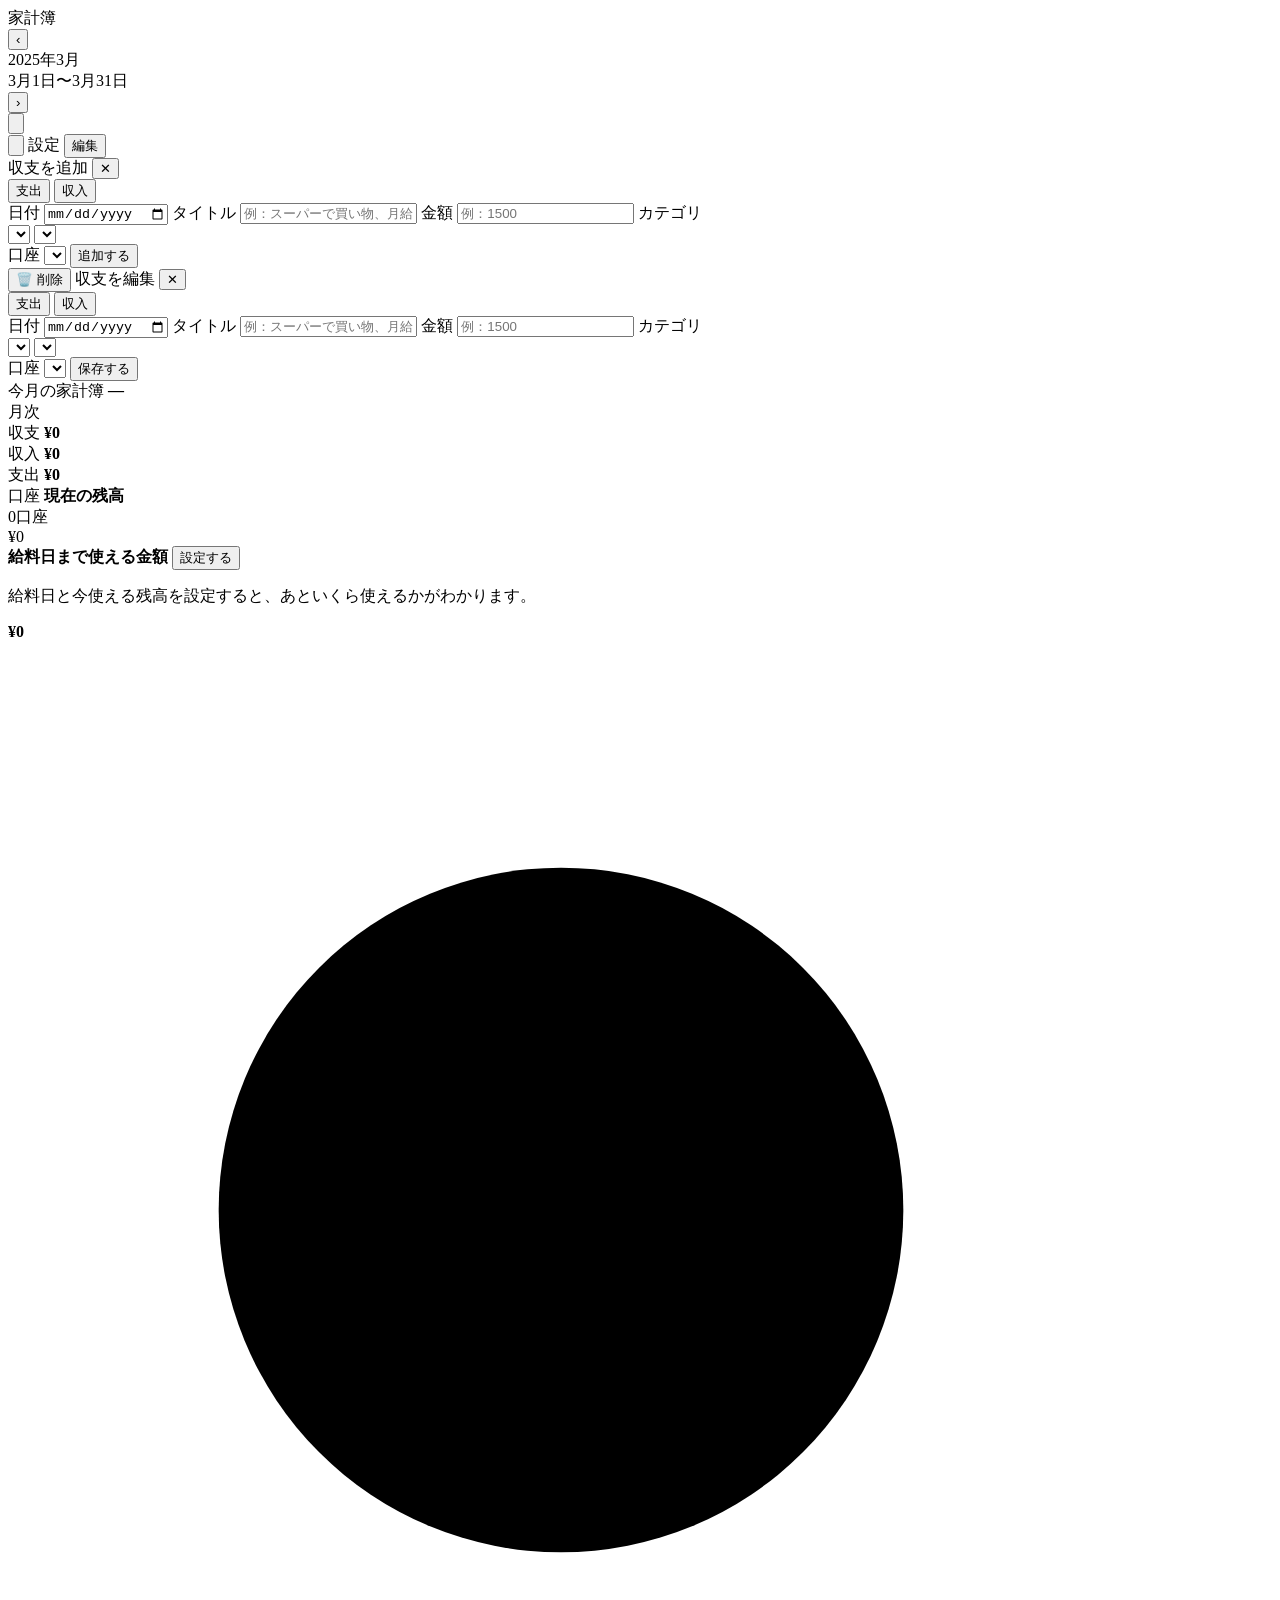
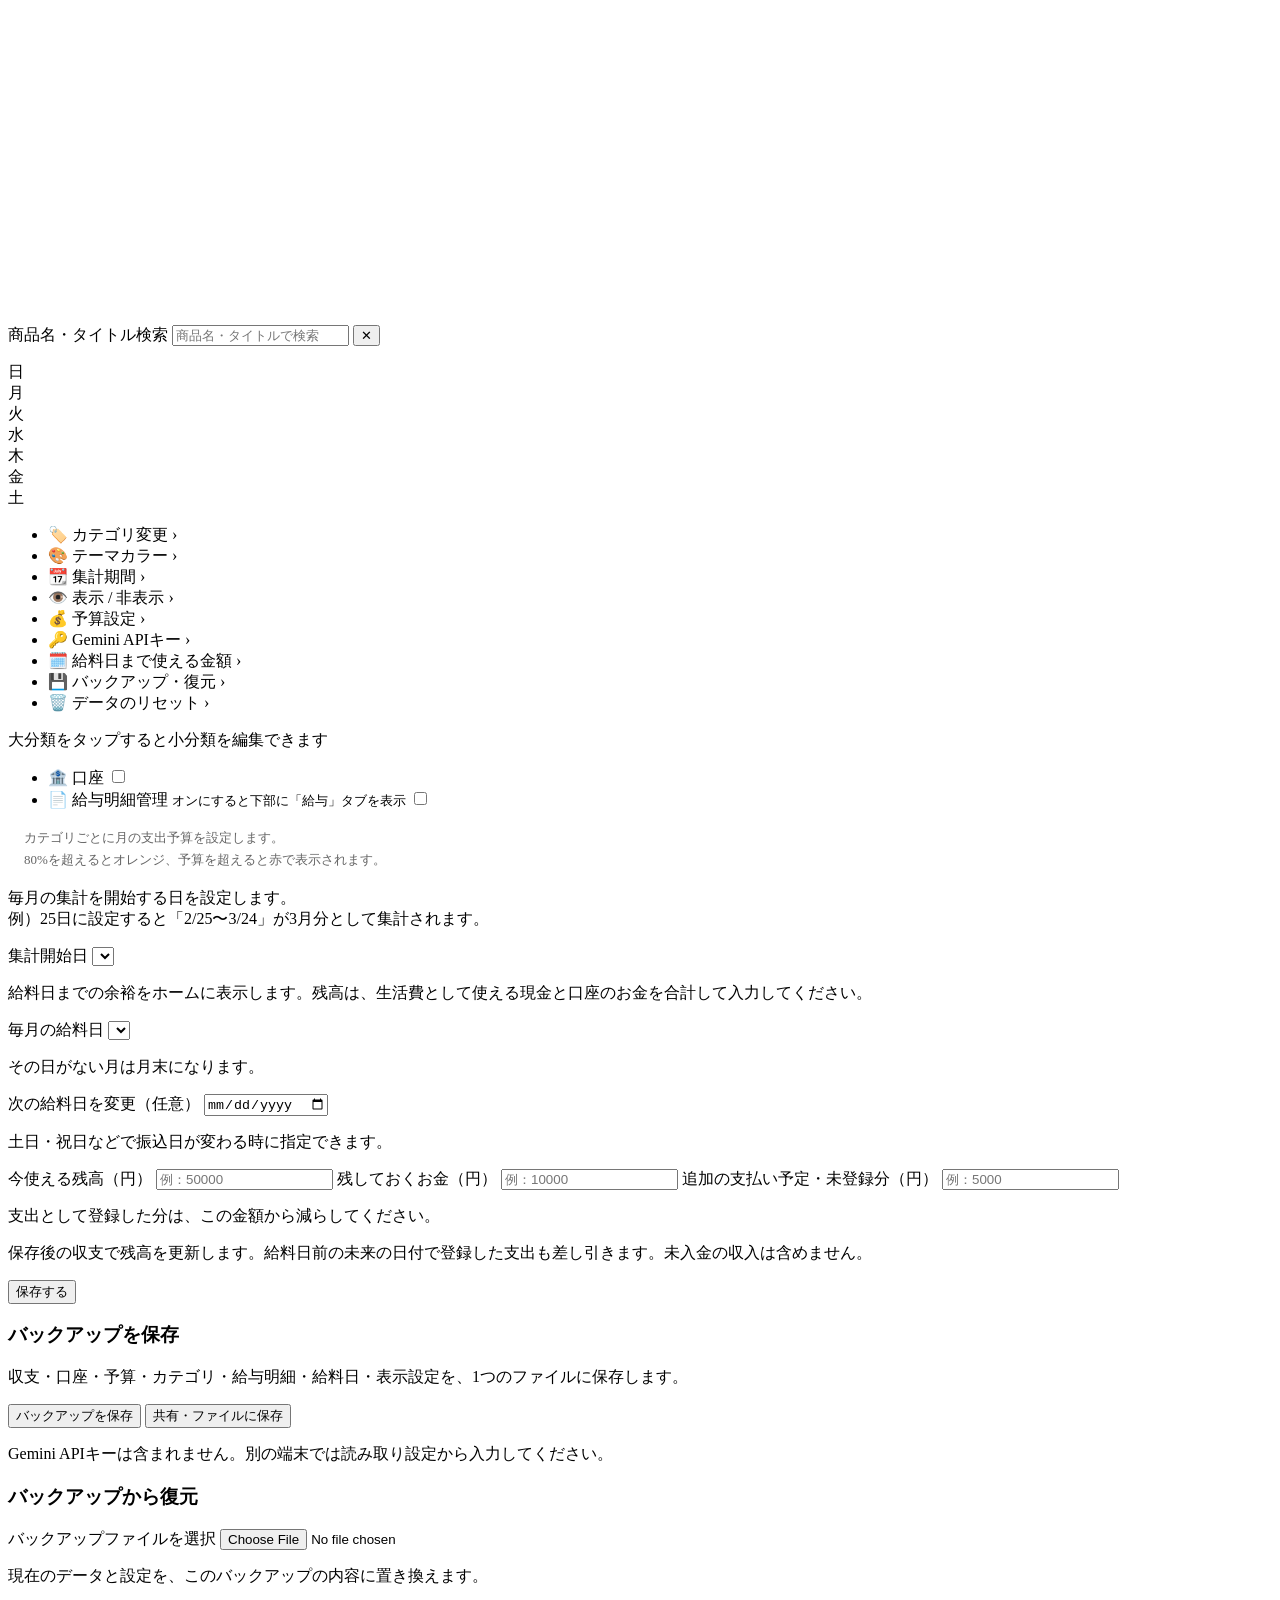
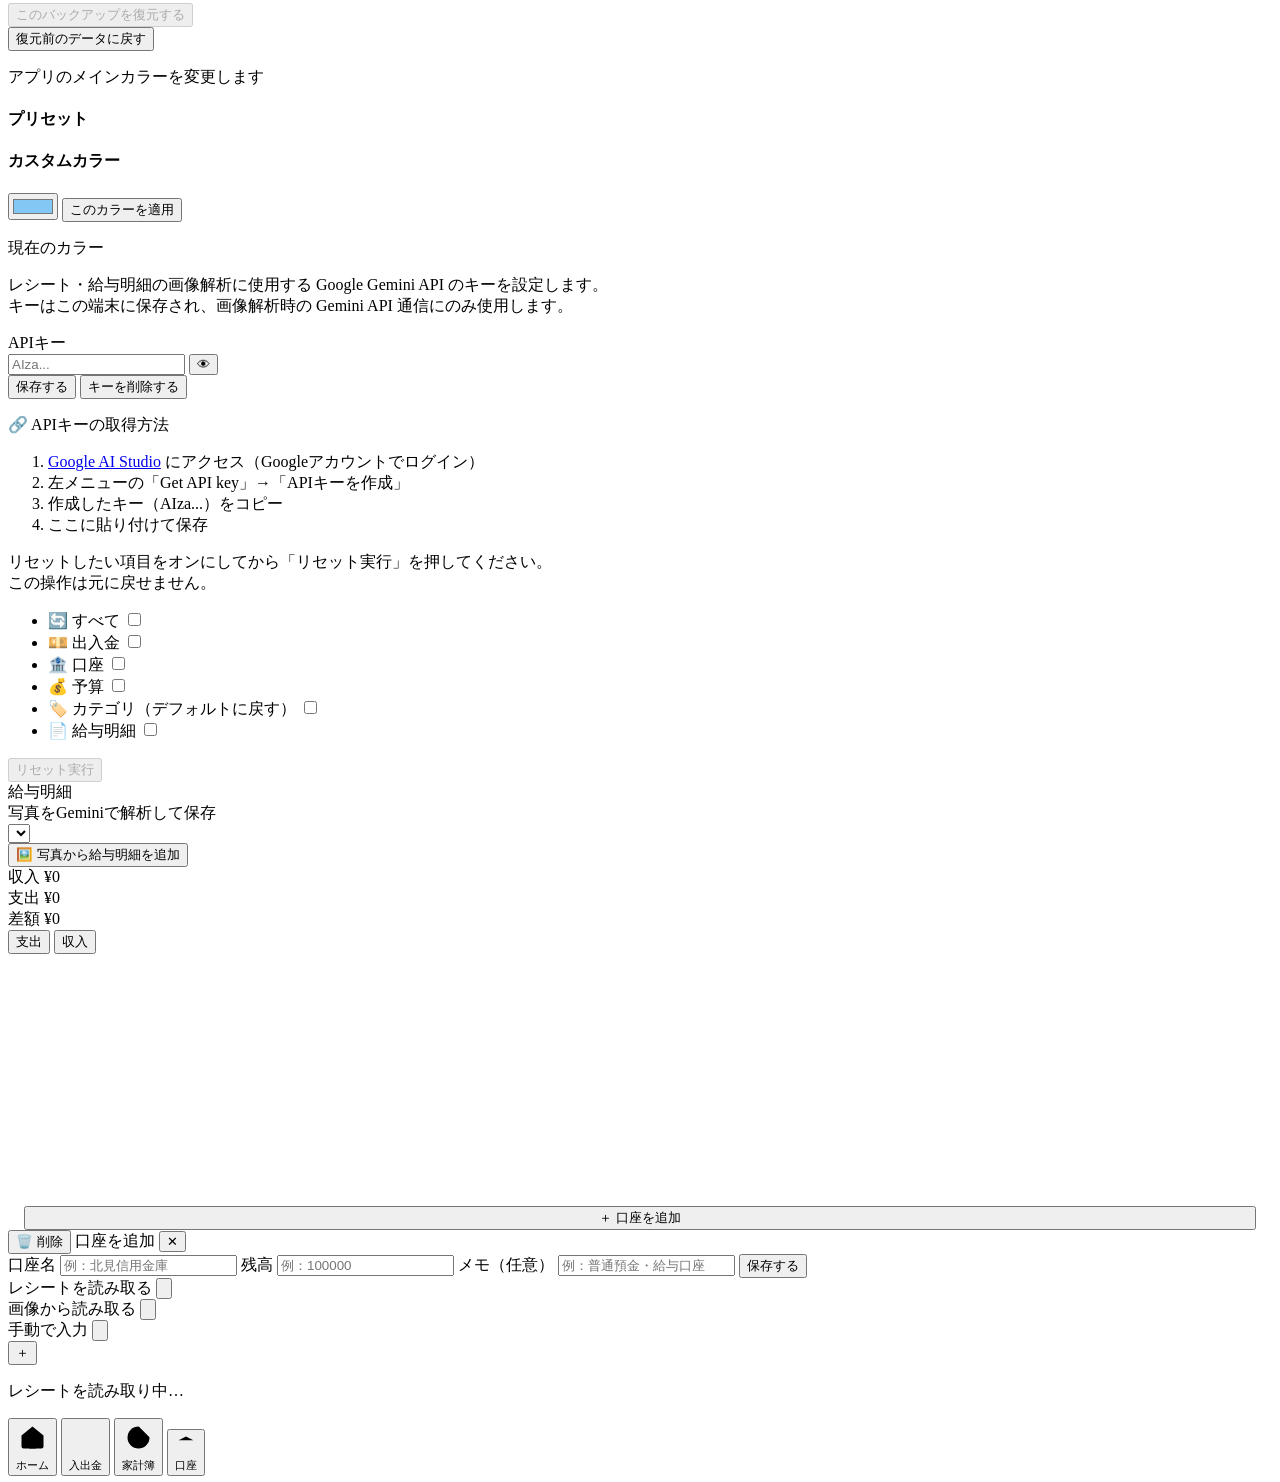
==== commit f498d5c1: "Add files via upload" ====
--- a/public/index.html
+++ b/public/index.html
@@ -6,11 +6,13 @@
   <!--
     CSSより先にインラインスクリプトを実行。
     localStorageのテーマカラーをCSS変数とmeta theme-colorに即時反映することで、
-    スプラッシュ画面がデフォルトの緑で一瞬表示されるちらつきを防ぐ。
+    保存済みのテーマと初期の水色を、画面の読み込み前に反映する。
   -->
   <script>
     (function() {
-      var c = localStorage.getItem("themeColor") || "#4caf50";
+      var saved = localStorage.getItem("themeColor");
+      var initialBlue = localStorage.getItem("themeDefaultVersion") !== "sky-blue-1";
+      var c = initialBlue && (!saved || saved.toLowerCase() === "#4caf50") ? "#83c7f4" : saved || "#83c7f4";
       // CSS変数を即時上書き（variables.cssより先に実行されるため確実に効く）
       document.documentElement.style.setProperty("--theme", c);
       // ステータスバーの色も設定（metaタグはまだないのでdocument.writeで埋め込む）
@@ -22,8 +24,8 @@
   <link rel="stylesheet" href="./src/styles/base.css">
   <link rel="stylesheet" href="./src/styles/components.css">
   <link rel="manifest" href="manifest.json">
-  <link rel="icon" type="image/svg+xml" href="icon.svg?v=purse-1">
-  <link rel="apple-touch-icon" sizes="180x180" href="icon.png?v=purse-1">
+  <link rel="icon" type="image/png" href="icon-192.png?v=blue-purse-3">
+  <link rel="apple-touch-icon" sizes="180x180" href="icon.png?v=blue-purse-3">
   <meta name="viewport" content="width=device-width, initial-scale=1.0, maximum-scale=1.0, user-scalable=no, viewport-fit=cover">
 </head>
 <body>
@@ -192,6 +194,20 @@
       </section>
     </div>
 
+    <section class="payday-home-card" aria-label="給料日まで使える金額">
+      <div class="payday-card-head">
+        <strong>給料日まで使える金額</strong>
+        <button type="button" id="homePaydaySettings" class="text-action">設定する</button>
+      </div>
+      <p id="paydayHomeEmpty" class="feature-help">給料日と今使える残高を設定すると、あといくら使えるかがわかります。</p>
+      <div id="paydayHomeResult" class="hidden">
+        <p id="paydayHomeDate" class="payday-date"></p>
+        <strong id="paydayAvailable" class="payday-amount">¥0</strong>
+        <div id="paydayDaily" class="payday-daily"></div>
+        <p id="paydayHomeStatus" class="feature-help"></p>
+      </div>
+    </section>
+
     <div id="homeBudgetCard" class="home-budget-card" style="display:none">
       <div class="home-budget-header">
         <span class="home-budget-title">今月の予算</span>
@@ -204,6 +220,15 @@
   <!-- 出入金 -->
   <div id="transactionView" class="view">
     <input type="month" id="monthSelector" style="display:none">
+    <div class="tx-search-toolbar">
+      <div class="tx-search-box">
+        <svg viewBox="0 0 24 24" aria-hidden="true"><circle cx="10.5" cy="10.5" r="6.5"></circle><path d="m15.5 15.5 5 5"></path></svg>
+        <label class="visually-hidden" for="txSearchInput">商品名・タイトル検索</label>
+        <input type="search" id="txSearchInput" placeholder="商品名・タイトルで検索" autocomplete="off" enterkeyhint="search">
+        <button type="button" id="txSearchClear" class="hidden" aria-label="検索をクリア">✕</button>
+      </div>
+      <p id="txSearchSummary" class="tx-search-summary hidden" aria-live="polite"></p>
+    </div>
     <ul id="list"></ul>
   </div>
 
@@ -252,6 +277,16 @@
       <li class="settings-menu-item" id="goApiKey">
         <span class="settings-menu-icon">🔑</span>
         <span class="settings-menu-label">Gemini APIキー</span>
+        <span class="settings-menu-arrow">›</span>
+      </li>
+      <li class="settings-menu-item" id="goPayday">
+        <span class="settings-menu-icon">🗓️</span>
+        <span class="settings-menu-label">給料日まで使える金額</span>
+        <span class="settings-menu-arrow">›</span>
+      </li>
+      <li class="settings-menu-item" id="goBackup">
+        <span class="settings-menu-icon">💾</span>
+        <span class="settings-menu-label">バックアップ・復元</span>
         <span class="settings-menu-arrow">›</span>
       </li>
       <li class="settings-menu-item" id="goReset">
@@ -317,6 +352,56 @@
     </div>
   </div>
 
+  <!-- 給料日まで使える金額 -->
+  <div id="paydayView" class="view">
+    <form id="paydayForm" class="feature-card">
+      <p class="feature-help">給料日までの余裕をホームに表示します。残高は、生活費として使える現金と口座のお金を合計して入力してください。</p>
+      <label class="field-label" for="paydayDay">毎月の給料日</label>
+      <select id="paydayDay" required></select>
+      <p class="feature-help">その日がない月は月末になります。</p>
+      <label class="field-label" for="paydayNextDate">次の給料日を変更（任意）</label>
+      <input type="date" id="paydayNextDate">
+      <p class="feature-help">土日・祝日などで振込日が変わる時に指定できます。</p>
+      <div id="paydayDatePreview" class="feature-preview"></div>
+      <label class="field-label" for="paydayBalance">今使える残高（円）</label>
+      <input type="number" id="paydayBalance" inputmode="numeric" step="1" placeholder="例：50000" required>
+      <label class="field-label" for="paydayProtected">残しておくお金（円）</label>
+      <input type="number" id="paydayProtected" inputmode="numeric" min="0" step="1" placeholder="例：10000">
+      <label class="field-label" for="paydayPlanned">追加の支払い予定・未登録分（円）</label>
+      <input type="number" id="paydayPlanned" inputmode="numeric" min="0" step="1" placeholder="例：5000">
+      <p class="feature-help">支出として登録した分は、この金額から減らしてください。</p>
+      <p class="feature-help">保存後の収支で残高を更新します。給料日前の未来の日付で登録した支出も差し引きます。未入金の収入は含めません。</p>
+      <p id="paydaySavedNote" class="feature-help"></p>
+      <p id="paydayError" class="feature-status is-error" role="alert"></p>
+      <button type="submit" class="btn-primary">保存する</button>
+    </form>
+  </div>
+
+  <!-- バックアップ・復元 -->
+  <div id="backupView" class="view">
+    <section class="feature-card">
+      <h3 class="feature-title">バックアップを保存</h3>
+      <p class="feature-help">収支・口座・予算・カテゴリ・給与明細・給料日・表示設定を、1つのファイルに保存します。</p>
+      <button type="button" id="downloadBackupBtn" class="btn-primary">バックアップを保存</button>
+      <button type="button" id="shareBackupBtn" class="btn-secondary">共有・ファイルに保存</button>
+      <p class="feature-help">Gemini APIキーは含まれません。別の端末では読み取り設定から入力してください。</p>
+    </section>
+    <section class="feature-card">
+      <h3 class="feature-title">バックアップから復元</h3>
+      <label class="backup-file-label" for="backupFileInput">バックアップファイルを選択</label>
+      <input type="file" id="backupFileInput" accept=".json,application/json">
+      <div id="backupRestorePreview" class="feature-preview hidden">
+        <strong id="backupPreviewName" class="backup-file-name"></strong>
+        <p id="backupPreviewDate" class="feature-help"></p>
+        <p id="backupPreviewCounts"></p>
+        <p class="feature-help">現在のデータと設定を、このバックアップの内容に置き換えます。</p>
+        <button type="button" id="restoreBackupBtn" class="btn-primary" disabled>このバックアップを復元する</button>
+      </div>
+      <button type="button" id="undoRestoreBtn" class="btn-secondary hidden">復元前のデータに戻す</button>
+      <p id="backupStatus" class="feature-status" role="status" aria-live="polite"></p>
+    </section>
+  </div>
+
   <!-- テーマ設定 -->
   <div id="themeView" class="view">
     <p class="theme-desc">アプリのメインカラーを変更します</p>
@@ -324,7 +409,7 @@
     <div class="color-presets" id="colorPresets"></div>
     <h4 class="theme-section-title">カスタムカラー</h4>
     <div class="custom-color-row">
-      <input type="color" id="customColorPicker" value="#4caf50">
+      <input type="color" id="customColorPicker" value="#83c7f4">
       <button id="applyCustomColor" class="btn-blue">このカラーを適用</button>
     </div>
     <div class="theme-preview">
